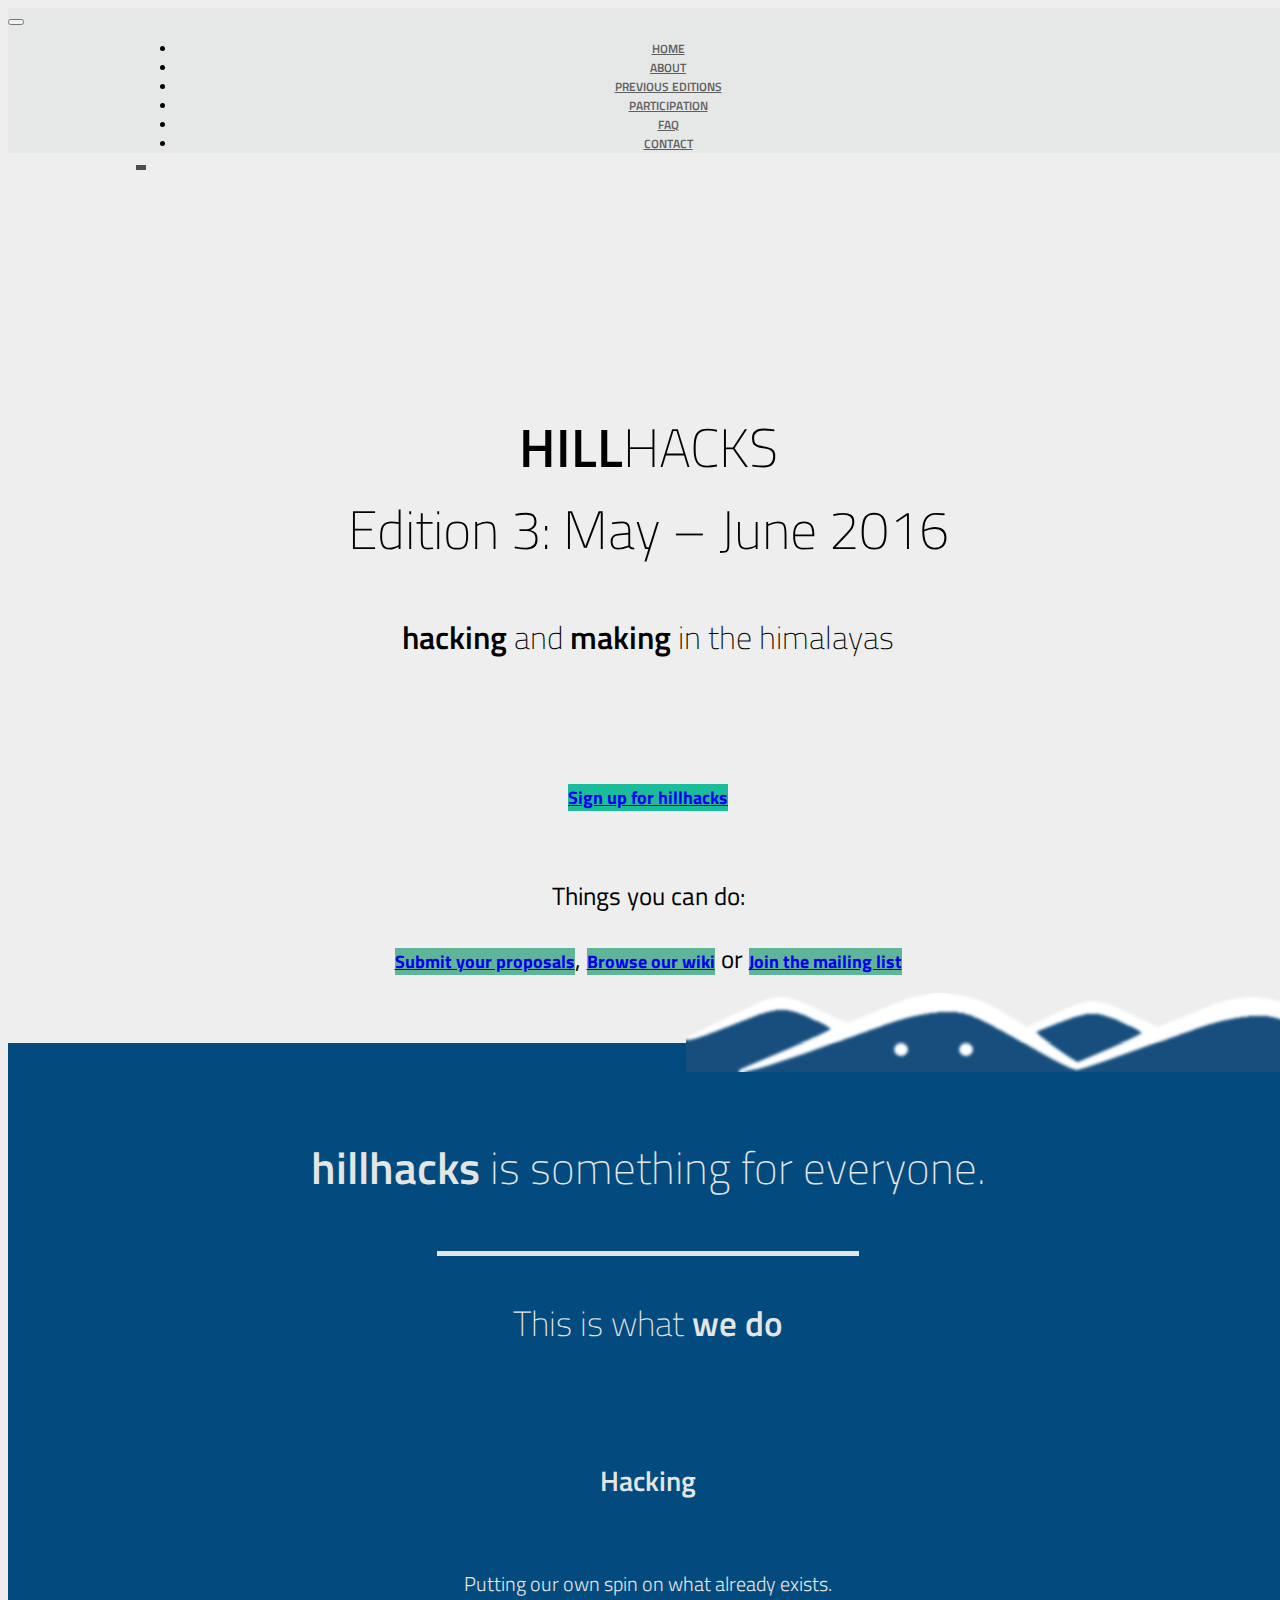
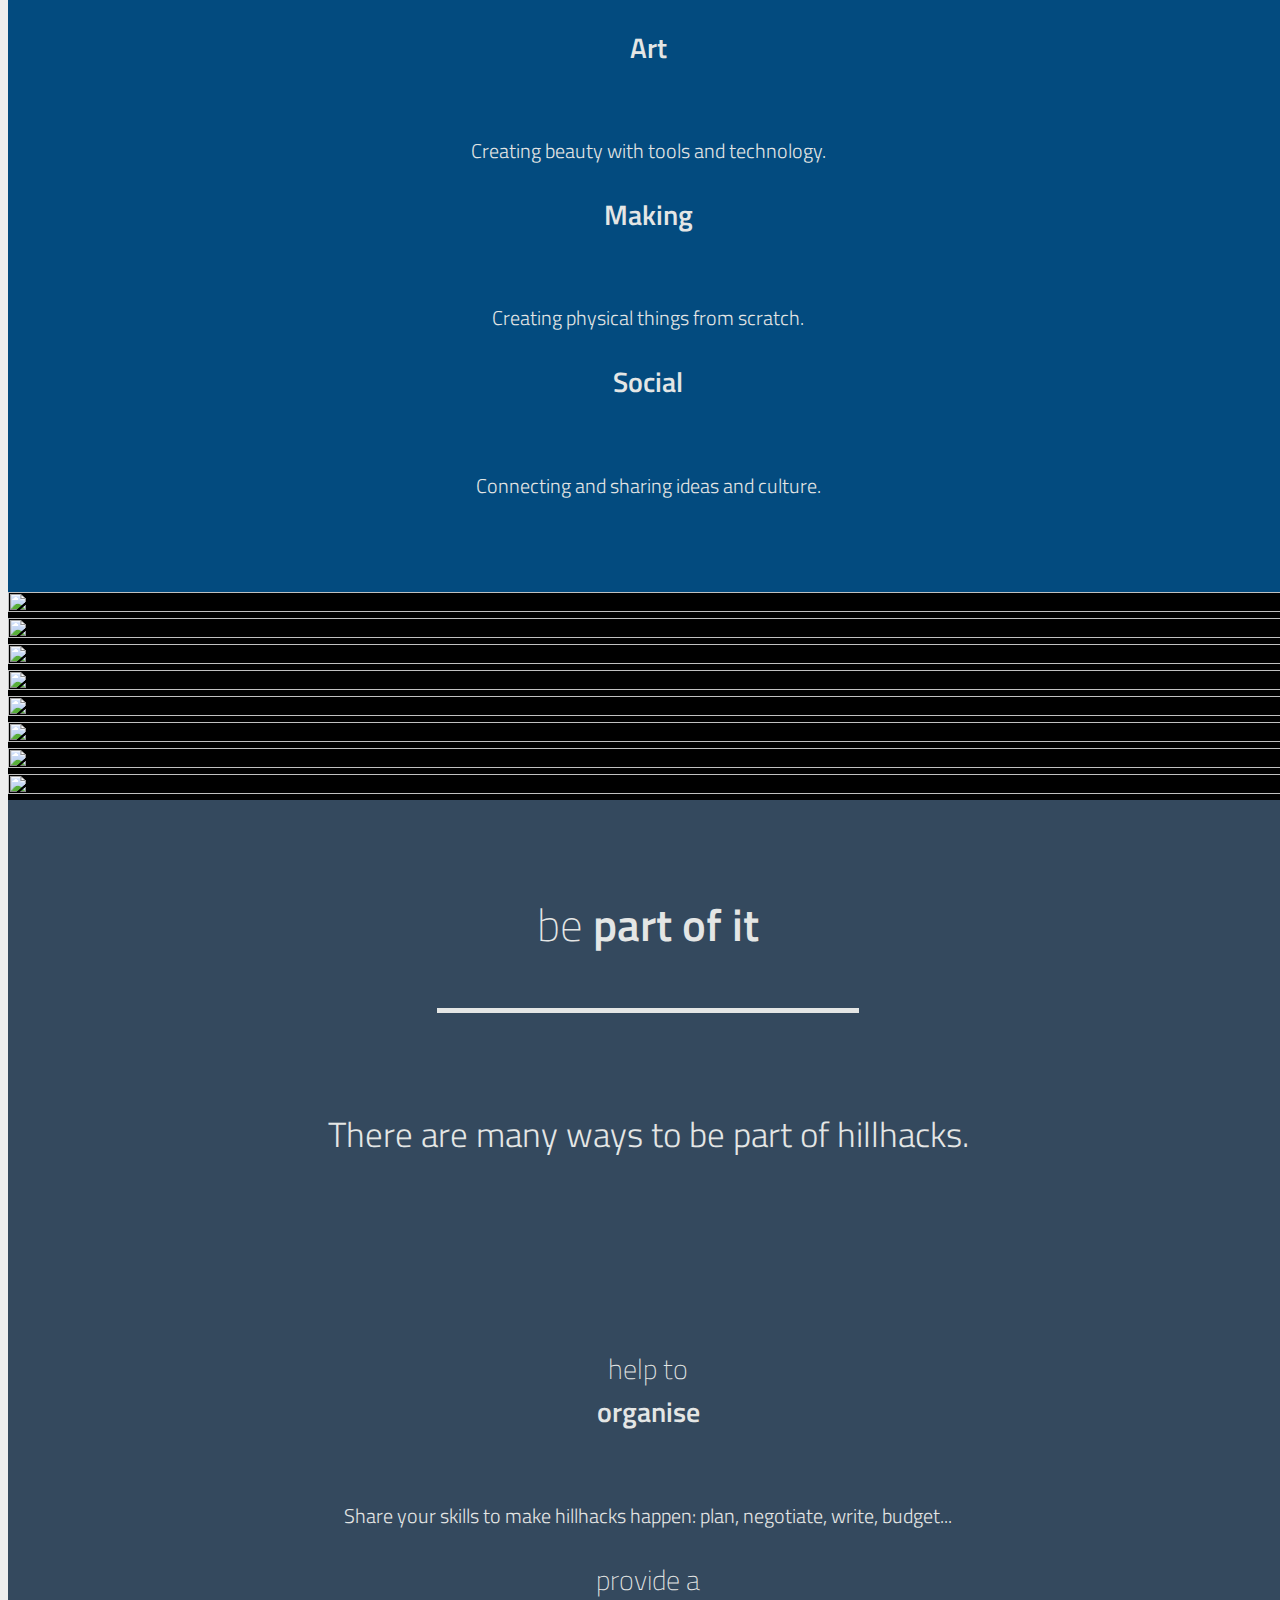
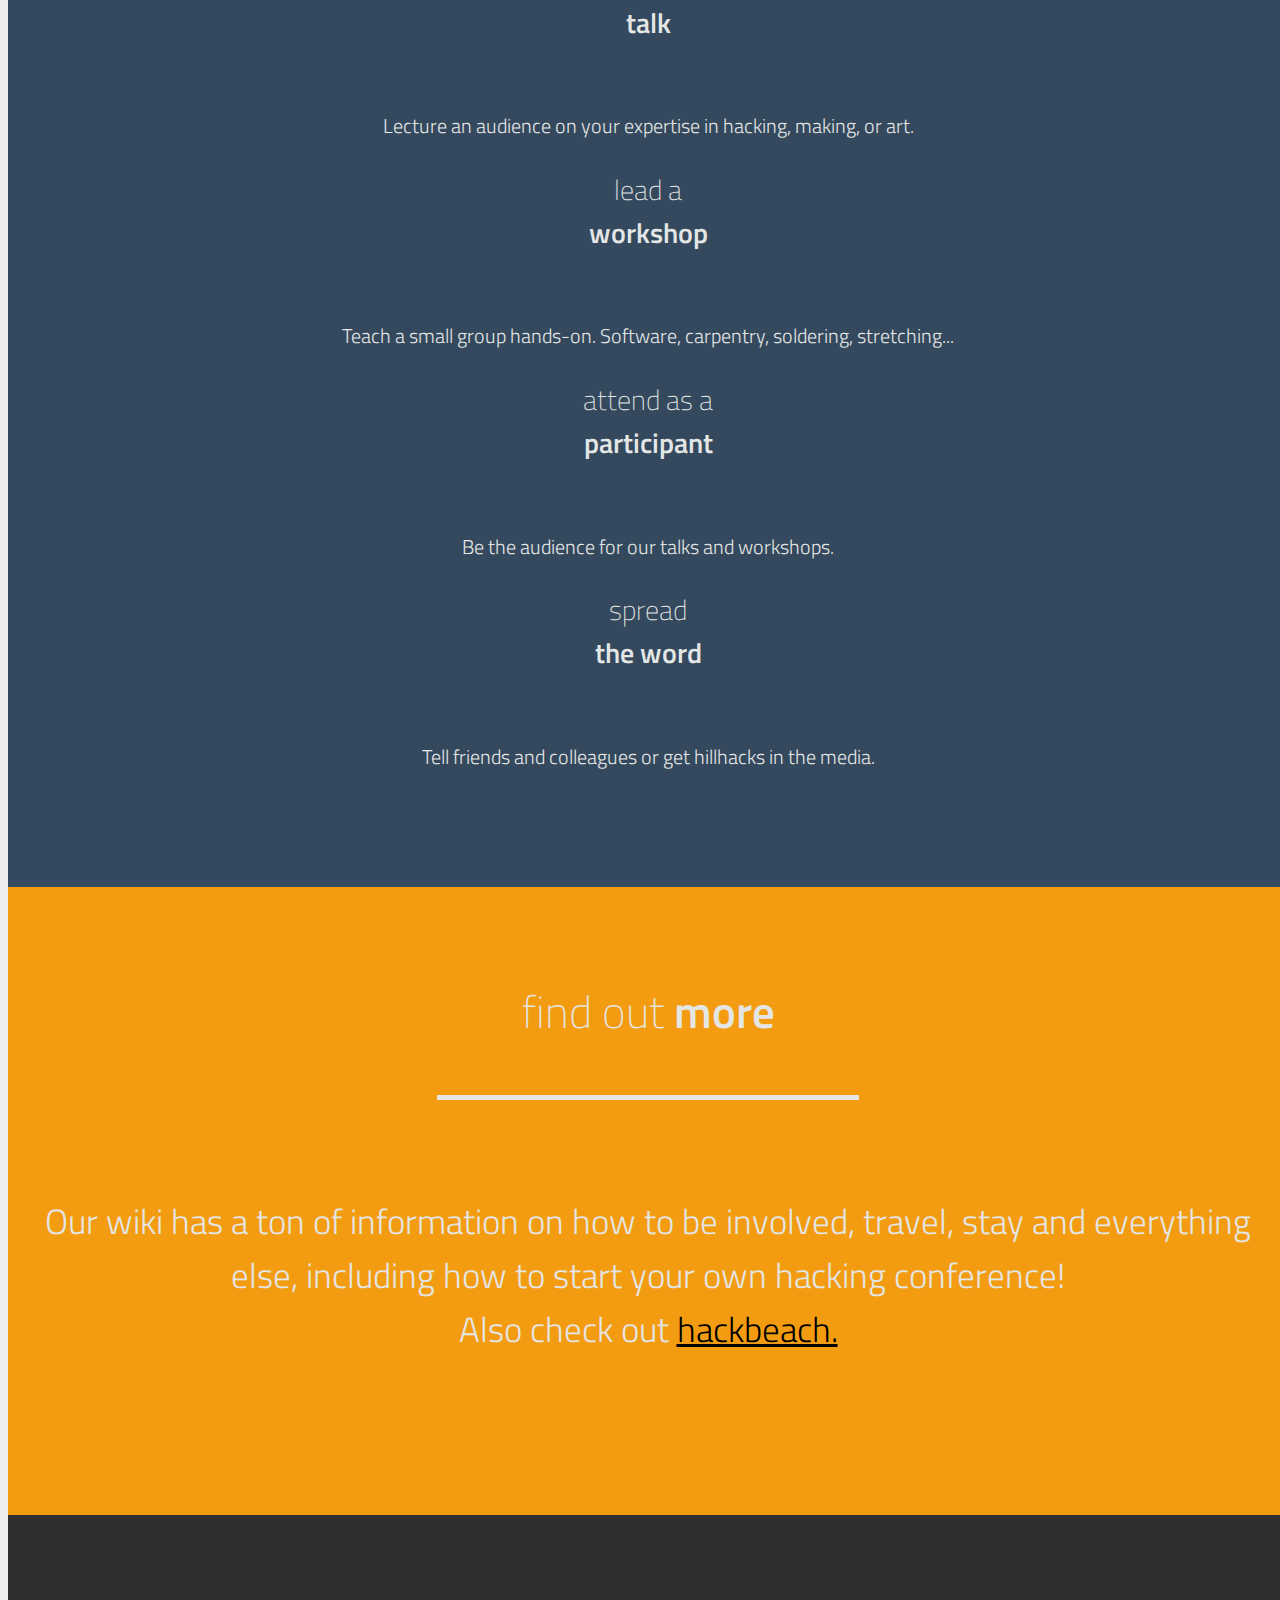
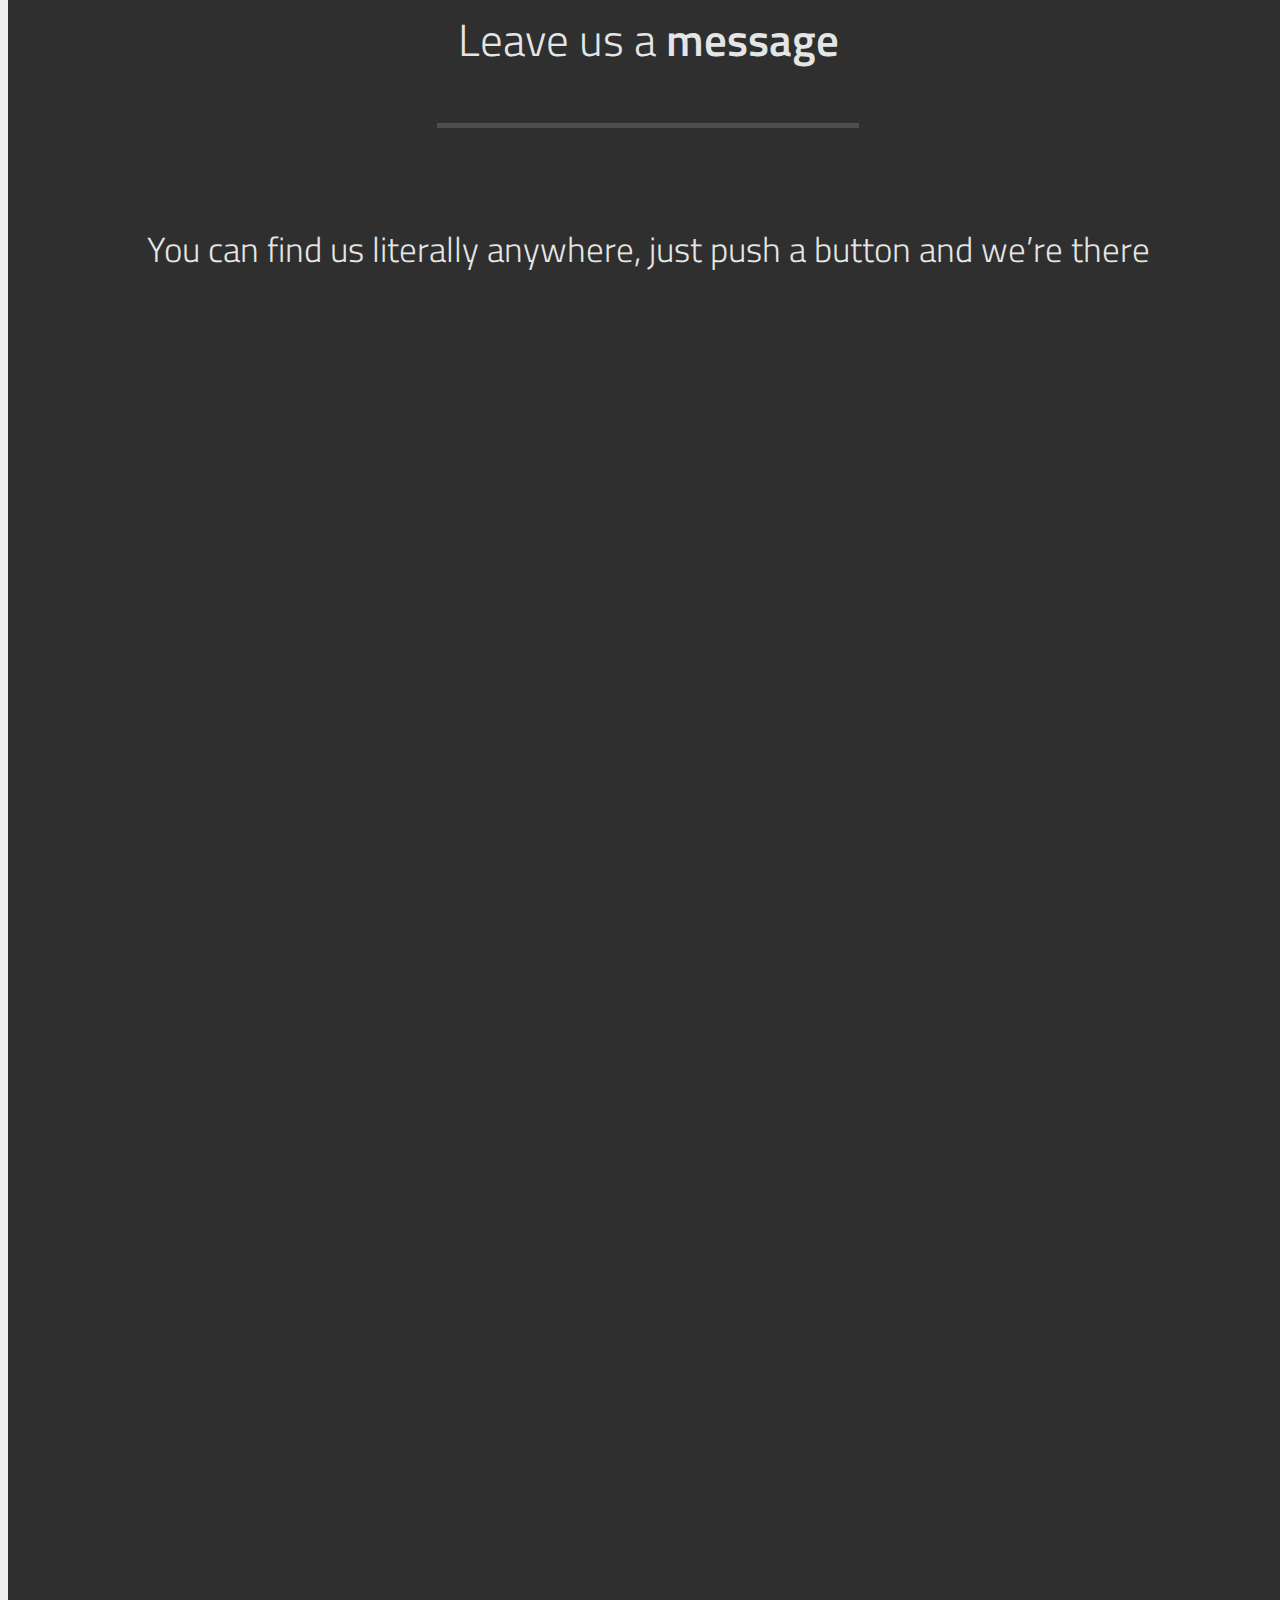
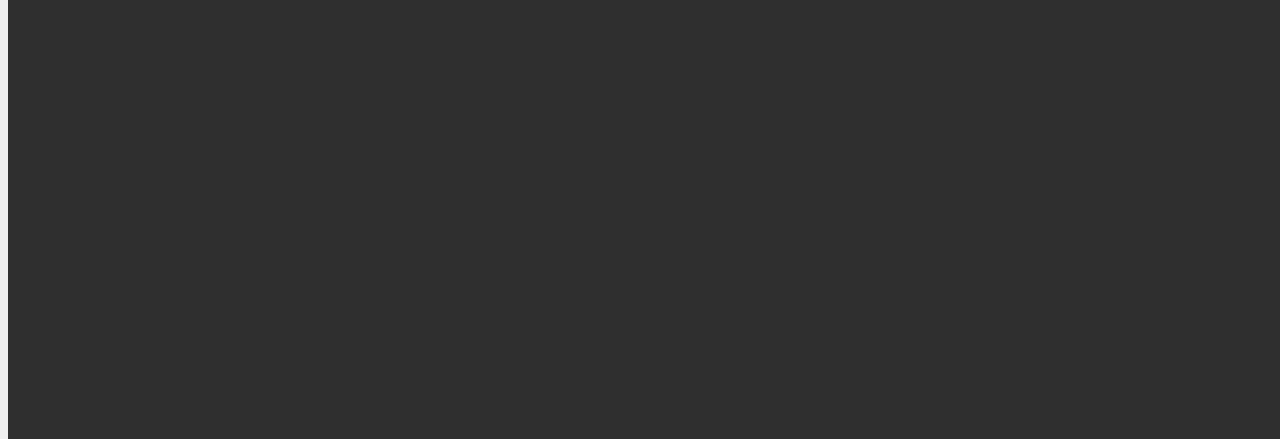
==== index.html @ 16c6d2b1 "nitpick: fix minor spelling and punctuation bugs" ====
<!doctype html>
<html>
<head lang="en">
	<meta charset="utf-8">
	<meta name="viewport" content="width=device-width, initial-scale=1, maximum-scale=1, user-scalable=no">
	
	<title>hillhacks: Hacking and Making in the Himalayas</title>
	<meta name="description" content="BlackTie.co - Free Handsome Bootstrap Themes" />	    
	<meta name="keywords" content="themes, bootstrap, free, templates, bootstrap 3, freebie,">
	<meta property="og:title" content="">

	<link rel="stylesheet" type="text/css" href="css/bootstrap.min.css">
	<link rel="stylesheet" href="fancybox/jquery.fancybox-v=2.1.5.css" type="text/css" media="screen">
    <link rel="stylesheet" href="css/font-awesome.min.css" rel="stylesheet">
	
	<link rel="stylesheet" type="text/css" href="css/style.css">	
	
	<link href='http://fonts.googleapis.com/css?family=Titillium+Web:400,600,300,200&subset=latin,latin-ext' rel='stylesheet' type='text/css'>
	
	
	<link rel="prefetch" href="images/zoom.png">
		
</head>

<body>
	<div class="navbar navbar-fixed-top" data-activeslide="1">
		<div class="container">
		
			<!-- .navbar-toggle is used as the toggle for collapsed navbar content -->
			<button type="button" class="navbar-toggle" data-toggle="collapse" data-target=".navbar-responsive-collapse">
				<span class="icon-bar"></span>
				<span class="icon-bar"></span>
				<span class="icon-bar"></span>
			</button>
			
			
			<div class="nav-collapse collapse navbar-responsive-collapse">
				<ul class="nav row">
					<li data-slide="1" class="col-12 col-sm-2"><a id="menu-link-1" href="#slide-1" title="Next Section"><span class="icon icon-home"></span> <span class="text">HOME</span></a></li>
					<li data-slide="2" class="col-12 col-sm-2"><a id="menu-link-2" href="#slide-2" title="Next Section"><span class="icon icon-user"></span> <span class="text">ABOUT</span></a></li>
					<li data-slide="3" class="col-12 col-sm-2"><a id="menu-link-3" href="#slide-3" title="Next Section"><span class="icon icon-picture"></span> <span class="text">PREVIOUS EDITIONS</span></a></li>
					<li data-slide="4" class="col-12 col-sm-2"><a id="menu-link-4" href="#slide-4" title="Next Section"><span class="icon icon-group"></span> <span class="text">PARTICIPATION</span></a></li>
					<li data-slide="5" class="col-12 col-sm-2"><a id="menu-link-5" href="#slide-5" title="Next Section"><span class="icon icon-info"></span> <span class="text">FAQ</span></a></li>
					<li data-slide="6" class="col-12 col-sm-2"><a id="menu-link-6" href="#slide-6" title="Next Section"><span class="icon icon-envelope"></span> <span class="text">CONTACT</span></a></li>
                    </ul>
				<div class="row">
					<div class="col-sm-2 active-menu"></div>
				</div>
			</div><!-- /.nav-collapse -->
		</div><!-- /.container -->
	</div><!-- /.navbar -->
	
	
	<!-- === Arrows === -->
	<div id="arrows">
		<div id="arrow-up" class="disabled"></div>
		<div id="arrow-down"></div>
		<div id="arrow-left" class="disabled visible-lg"></div>
		<div id="arrow-right" class="disabled visible-lg"></div>
	</div><!-- /.arrows -->
	
	
	<!-- === MAIN Background === -->
	<div class="slide story" id="slide-1" data-slide="1">
		<div class="container">
			<div id="home-row-1" class="row clearfix">
				<div class="col-12" style="color:black">
					<h1 class="font-semibold">HILL<span
							class="font-thin">HACKS<br>Edition 3: May &ndash; June 2016</span></h1>
					<h4 class="font-thin"><span class="font-semibold">hacking</span> and <span class="font-semibold">making</span> in the himalayas</h4>
					<br>
					<br>
				</div><!-- /col-12 -->
			</div><!-- /row -->
			<div id="home-row-2" class="row clearfix"><form role="form">
  <div class="form-group" style="color:black">
				<a href="/signup" class="btn btn-info btn-lg" style="font-weight:bold;font-size:large;background-color: #1abc9c;border-color: #5FB59A;" onClick="window.location.href='/signup'">Sign up for hillhacks</a>
                <br>
                <br>
                <p>Things you can do:</p>
                <a href="/cfp" class="btn btn-info" style="font-weight:bold;font-size:large;background-color: #5FB59A;border-color: #5FB59A;" onClick="window.location.href='/cfp'">Submit your proposals</a>, <a href="/index/" class="btn btn-info" style="font-weight:bold;font-size:large;background-color: #5FB59A;border-color: #5FB59A;" onClick="window.location.href='/index'">Browse our wiki</a> or <a onclick="window.open('https://mail.packetjunkie.net/mailman/listinfo/hillhackers')" href="https://mail.packetjunkie.net/mailman/listinfo/hillhackers" class="btn btn-info" style="font-weight:bold;font-size:large;background-color: #5FB59A;border-color: #5FB59A;">Join the mailing list </a></div></form>
				</div><!-- /row -->
		</div><!-- /container -->
	</div><!-- /slide1 -->
	
	<!-- === Slide 2 === -->
	<div class="slide story" id="slide-2" data-slide="2">
		<img src="images/mounten.png" style="position: absolute;
top: -50px;
right: 0px">
		<div class="container">
			<div class="row title-row">
				<div class="col-12 font-thin"><span class="font-semibold">hillhacks</span> is something for everyone.</div>
			</div><!-- /row -->
			<div class="row line-row">
				<div class="hr">&nbsp;</div>
			</div><!-- /row -->
			<div class="row subtitle-row">
				<div class="col-12 font-thin">This is what <span class="font-semibold">we do</span></div>
			</div><!-- /row -->
			<div class="row content-row">
				<div class="col-12 col-lg-3 col-sm-6">
					<p><i class="icon icon-laptop"></i></p>
					<h2 class="font-thin"><span class="font-semibold">Hacking</span></h2>
					<h4 class="font-thin">Putting our own spin on what already exists.</h4>
				</div><!-- /col12 -->
				<div class="col-12 col-lg-3 col-sm-6">
					<p><i class="icon icon-pencil"></i></p>
					<h2 class="font-thin"><span class="font-semibold">Art</span></h2>
					<h4 class="font-thin">Creating beauty with tools and technology.</h4>
				</div><!-- /col12 -->
				<div class="col-12 col-lg-3 col-sm-6">
					<p><i class="icon icon-gears"></i></p>
					<h2 class="font-thin"><span class="font-semibold">Making</span></h2>
					<h4 class="font-thin">Creating physical things from scratch.</h4>
				</div><!-- /col12 -->
				<div class="col-12 col-lg-3 col-sm-6">
					<p><i class="icon icon-heart"></i></p>
					<h2 class="font-semibold">Social</h2>
					<h4 class="font-thin">Connecting and sharing ideas and culture.</h4>
				</div><!-- /col12 -->
			</div><!-- /row -->
		</div><!-- /container -->
	</div><!-- /slide2 -->
	
	<!-- === Slide 3 - Portfolio -->
	<div class="slide story" id="slide-3" data-slide="3">
		<div class="row no-gutter">
			<div class="col-xs-12 col-sm-6 col-lg-3"><a data-fancybox-group="portfolio" class="fancybox" href="images/portfolio/small/p01.jpg"><img class="thumb" src="images/portfolio/small/p01.jpg" alt=""></a></div>
			<div class="col-xs-12 col-sm-6 col-lg-3"><a data-fancybox-group="portfolio" class="fancybox" href="images/portfolio/small/p02.jpg"><img class="thumb" src="images/portfolio/small/p02.jpg" alt=""></a></div>
		
			<div class="col-xs-12 col-sm-6 col-lg-3"><a data-fancybox-group="portfolio" class="fancybox" href="images/portfolio/small/p05.jpg"><img class="thumb" src="images/portfolio/small/p05.jpg" alt=""></a></div>
			<div class="col-xs-12 col-sm-6 col-lg-3"><a data-fancybox-group="portfolio" class="fancybox" href="images/portfolio/small/p06.jpg"><img class="thumb" src="images/portfolio/small/p06.jpg" alt=""></a></div>
			<div class="col-xs-12 col-sm-6 col-lg-3"><a data-fancybox-group="portfolio" class="fancybox" href="images/portfolio/small/p07.jpg"><img class="thumb" src="images/portfolio/small/p07.jpg" alt=""></a></div>
			<div class="col-xs-12 col-sm-6 col-lg-3"><a data-fancybox-group="portfolio" class="fancybox" href="images/portfolio/small/p08.jpg"><img class="thumb" src="images/portfolio/small/p08.jpg" alt=""></a></div>
			<div class="col-xs-12 col-sm-6 col-lg-3"><a data-fancybox-group="portfolio" class="fancybox" href="images/portfolio/small/p03.jpg"><img class="thumb" src="images/portfolio/small/p03.jpg" alt=""></a></div>
			<div class="col-xs-12 col-sm-6 col-lg-3"><a data-fancybox-group="portfolio" class="fancybox" href="images/portfolio/small/p04.jpg"><img class="thumb" src="images/portfolio/small/p04.jpg" alt=""></a></div>

			</div><!-- /row -->
		</div><!-- /slide3 -->
	
	<!-- === Slide 4 - Process === -->
	<div class="slide story" id="slide-4" data-slide="4">
		<div class="container">
			<div class="row title-row">
				<div class="col-12 font-thin">be <span class="font-semibold">part of it</span></div>
			</div><!-- /row -->
			<div class="row line-row">
				<div class="hr">&nbsp;</div>
			</div><!-- /row -->
			<div class="row subtitle-row">
				<div class="col-sm-1 hidden-sm">&nbsp;</div>
				<div class="col-12 col-sm-10 font-light">There are many ways to be part of hillhacks.</div>
				<div class="col-sm-1 hidden-sm">&nbsp;</div>
			</div><!-- /row -->
			<div class="row content-row">
				<div class="col-sm-1 hidden-sm">&nbsp;</div>
				<div class="col-12 col-sm-2">
					<p><i class="icon icon-group"></i></p>
					<h2 class="font-thin">help to <br><span class="font-semibold" >organise</span></h2>
					<h4 class="font-thin">Share your skills to make hillhacks happen: plan, negotiate, write, budget...</h4>
				</div><!-- /col12 -->
				<div class="col-12 col-sm-2">
					<p><i class="icon icon-comment"></i></p>
					<h2 class="font-thin">provide a <br><span class="font-semibold">talk</span></h2>
					<h4 class="font-thin">Lecture an audience on your expertise in hacking, making, or art.</h4>
				</div><!-- /col12 -->
				<div class="col-12 col-sm-2">
					<p><i class="icon icon-cloud"></i></p>
					<h2 class="font-thin">lead a<br><span class="font-semibold">workshop</span></h2>
					<h4 class="font-thin">Teach a small group hands-on. Software, carpentry, soldering, stretching...</h4>
				</div><!-- /col12 -->
				<div class="col-12 col-sm-2">
					<p><i class="icon icon-map-marker"></i></p>
					<h2 class="font-thin">attend as a<br><span class="font-semibold">participant</span></h2>
					<h4 class="font-thin">Be the audience for our talks and workshops.</h4>
				</div><!-- /col12 -->
				<div class="col-12 col-sm-2">
					<p><i class="icon icon-comments"></i></p>
					<h2 class="font-thin">spread <br><span class="font-semibold"> the word</span></h2>
					<h4 class="font-thin">Tell friends and colleagues or get hillhacks in the media.</h4>
				</div><!-- /col12 -->
				<div class="col-sm-1 hidden-sm">&nbsp;</div>
			</div><!-- /row -->
		</div><!-- /container -->
	</div><!-- /slide4 -->
	
	<!-- === Slide 5 === -->
	<div class="slide story" id="slide-5" data-slide="5">
		<div class="container">
			<div class="row title-row">
				<div class="col-12 font-thin">find out <span class="font-semibold">more</span></div>
			</div><!-- /row -->
			<div class="row line-row">
				<div class="hr">&nbsp;</div>
			</div><!-- /row -->
			<div class="row subtitle-row">
				<div class="col-sm-1 hidden-sm">&nbsp;</div>
				<div class="col-12 col-sm-10 font-light">Our wiki has a ton of information on how to be involved, travel, stay and everything else, including how to start your own hacking conference!<br>Also check out <a href="http://hillhacks.in/hackbeach" style="color:black !important;">hackbeach.</a></div>
				<div class="col-sm-1 hidden-sm">&nbsp;</div>
			</div><!-- /row -->
			
		</div><!-- /container -->
	</div><!-- /slide5 -->
	
	<!-- === Slide 6 / Contact === -->
	<div class="slide story" id="slide-6" data-slide="6">
		<div class="container">
			<div class="row title-row">
				<div class="col-12 font-light">Leave us a <span class="font-semibold">message</span></div>
			</div><!-- /row -->
			<div class="row line-row">
				<div class="hr">&nbsp;</div>
			</div><!-- /row -->
			<div class="row subtitle-row">
				<div class="col-sm-1 hidden-sm">&nbsp;</div>
				<div class="col-12 col-sm-10 font-light">You can find us literally anywhere, just push a button and we’re there</div>
				<div class="col-sm-1 hidden-sm">&nbsp;</div>
			</div><!-- /row -->
			<div id="contact-row-4" class="row">
				
				<div class="col-12 col-sm-2 with-hover-text">
					<p><a target="_blank" href="http://hillhacks.in/index.php"><i class="icon icon-archive"></i></a></p>
					<span class="hover-text font-light ">wiki</span></a>
				</div><!-- /col12 -->
				<div class="col-12 col-sm-2 with-hover-text">
					<p><a  href="mailto:mail@hillhacks.in"><i class="icon icon-envelope"></i></a></p>
					<span class="hover-text font-light ">mail@hillhacks.in</span></a>
				</div><!-- /col12 -->
				<div class="col-12 col-sm-2 with-hover-text">
					<p><a target="_blank" href="http://hillhacks.in/tools#irc"><i class="icon icon-comments"></i></a></p>
					<span class="hover-text font-light ">IRC</span></a>
				</div><!-- /col12 --> 
				<div class="col-12 col-sm-2 with-hover-text">
					<p><a target="_blank" href="http://twitter.com/hillhacks"><i class="icon icon-twitter"></i></a></p>
					<span class="hover-text font-light ">@hillhacks</span></a>
				</div><!-- /col12 -->
				<div class="col-12 col-sm-2 with-hover-text">
					<p><a target="_blank" href="https://mail.packetjunkie.net/mailman/listinfo/hillhackers"><i class="icon-exchange"></i></a></p>
					<span class="hover-text font-light ">mailing list</span></a>
				</div><!-- /col12 -->
				<div class="col-12 col-sm-2 with-hover-text">
					<p><a target="_blank" href="https://facebook.com/hillhacks"><i class="icon-facebook"></i></a></p>
					<span class="hover-text font-light ">facebook</span></a>
				</div><!-- /col12 -->
				<div class="col-sm-1 hidden-sm">&nbsp;</div>
			</div><!-- /row -->
		</div><!-- /container -->
	</div><!-- /Slide 6 -->
	
</body>

	<!-- SCRIPTS -->
	<script src="js/html5shiv.js"></script>
	<script src="js/jquery-1.10.2.min.js"></script>
	<script src="js/jquery-migrate-1.2.1.min.js"></script>
	<script src="js/bootstrap.min.js"></script>
	<script src="js/jquery.easing.1.3.js"></script>
	<script type="text/javascript" src="fancybox/jquery.fancybox.pack-v=2.1.5.js"></script>
	<script src="js/script.js"></script>
	
	<!-- fancybox init -->
	<script>
	$(document).ready(function(e) {
		var lis = $('.nav > li');
		menu_focus( lis[0], 1 );
		
		$(".fancybox").fancybox({
			padding: 10,
			helpers: {
				overlay: {
					locked: false
				}
			}
		});
	
	});
	</script>

</html>
---- css/style.css ----
/*
 * Author: Carlos Alvarez
 * URL: http://alvarez.is
 *
 * Project Name: Munter - Free Bootstrap 3 Theme
 * Version: 1.0
 * URL: http://blacktie.co
 */
 
.font-thin {
	font-family: "Titillium Web", sans-serif;
	font-weight: 200;
}

.font-semibold {
	font-family: "Titillium Web", sans-serif;
	font-weight: 600;
}

.font-light {
	font-family: "Titillium Web", sans-serif;
	font-weight: 300;
}

* {
	position: relative;
}

.breaker {
	clear: both;
	font-size: 1px;
	line-height: 1px;
	height: 1px;
}

html, body {
	height: 100%;
	width: 100%;
}

body {
	background-color: #EEE;
	font-family: "Titillium Web", sans-serif;
	font-weight: normal;
	overflow-x: hidden;
	-webkit-font-smoothing: antialiased !important;
}

.justify-text {
	text-align: justify;
}

.navbar {
	background-color: #e4e6e5;
	background-color: rgba( 228, 230, 229, .85 );
	border-bottom: 0 none;
	font-size: 12px;
	transition: .25s all linear;
}

.navbar.inv {
	background-color: rgba( 0, 0, 0, .5 );
	border-bottom: 1px solid #bfbfbf;
}

.navbar .nav a {
	color: #5f5f5f;
	font-family: "Titillium Web", sans-serif;
	font-weight: 600;
	transition: all .5 linear;
}

.navbar.inv a {
	color: #e4e6e5;
}


.navbar-responsive-collapse {
	margin: 0 auto;
	width: 80%;
}

.nav li {
	text-align: center;
	white-space: nowrap;
}

.nav > li > a:hover,
.nav > li > a:focus {
	background-color: inherit;
	outline: none;
}

.navbar-brand {
	padding: 8px;
}

.active-menu {
	background-color: #4e4e4e;
	content: '.';
	display: block;
	height: 5px;
	left: 0;
	position: absolute;
	top: 0;
	transition: all .5 linear;
	width: 1%;
	z-index: 9;
}

.inv .active-menu {
	background-color: #e4e6e5;
}

.special-active-menu {
	z-index: 10;
}

#special-active-menu-1,
#special-active-menu-6 {
	background-color: #4e4e4e !important;
}

#special-active-menu-2 {
	background-color: #1abc9c !important;
}

#special-active-menu-3 {
	background-color: #e74c3c !important;
}

#special-active-menu-4 {
	background-color: #34495e !important;
}

#special-active-menu-5 {
	background-color: #e67e22 !important;
}

@media (min-width: 768px) and (max-width: 991px) {
	#slide-4 .content-row h2 {
		min-height: 6em;
	}
}

@media (max-width: 767px) {
	
	.nav li {
		text-align: left;
		white-space: nowrap;
	}
	
	.navbar-responsive-collapse  {
		width: 100%;
	}
	
	.active-menu {
		display: none !important;
	}
	
	.navbar-toggle {
		margin-right: 10px;
	}
	
	.navbar {
		background-color: #e4e6e5 !important;
		padding: 0;
	}
	
	.navbar .nav a {
		color: #e4e6e5;
		font-size: 16px;
		padding-left: 0;
	}
	
	.icon {
		margin-right: 12px;
	}
			
	.nav li[data-slide="1"],
	.nav li[data-slide="6"] {
		background-color: #2f2f2f;
	}
	
	.nav li[data-slide="2"] {
		background-color: #1abc9c;
	}
	
	.nav li[data-slide="3"] {
		background-color: #e74c3c;
	}
	
	.nav li[data-slide="4"] {
		background-color: #34495e;
	}
	
	.nav li[data-slide="5"] {
		background-color: #e67e22;
	}
	
	.navbar-brand {
		margin: 0;
		text-align: left;
	}
}

:focus {outline:none;}
::-moz-focus-inner {border:0;}

.slide {
	background-position: center center;
	background-repeat: no-repeat;
	padding-bottom: 65px;
	padding-top: 50px;
	text-align: center;
}

#slide-1 {
	background-image: url('../images/bg1.jpg');
	color: #ffffff;
    -webkit-background-size: 100%;
    -moz-background-size: 100%;
    -o-background-size: 100%;
    background-size: 100%;

    -webkit-background-size: cover;
    -moz-background-size: cover;
    -o-background-size: cover;
    background-size: cover;
    width: 100%;
	background-attachment: relative;
	background-position: center center;
}

#slide-1 h1 {
	padding-top: 130px;
}

@media (max-width: 991px) {
	#slide-1 {
		background-position: -70% 0, 170% 0;
	}
}

@media (max-width: 767px) {
	#slide-1 {
		background-image: none;
	}
}

	#home-row-1,
	#home-row-2 {
		padding-top: 25px;
	}
	
	#home-row-1 h1 {
		font-size: 54px;
	}
	
	#home-row-1 h4 {
		font-size: 32px;
	}
	
	#home-row-2 {
		font-size: 25px;
	}
	
	#home-row-2 .col-12 {
		height: 232px;
		padding-top: 30px;
	}
	
	#home-row-2 .col-12 .home-hover {
		height: 166px;
		overflow: hidden;
		padding-top: 26px;
		transition: all ease-in .5s;
	}
	
	#home-row-2 .col-12 .home-hover:hover {
		height: 166px;
		padding-top: 0;
	}

@media (max-width: 767px) {
	#home-row-1,
	#home-row-2 {
		padding-top: 16px;
	}
	
	#home-row-1 h1 {
		font-size: 35px;
	}
	
	#home-row-1 h4 {
		font-size: 21px;
	}
	
	#home-row-2 {
		font-size: 16px;
	}
}

#slide-2 {
	background-color: #034b7f;
	color: #e4e6e5;
	padding-top: 90px;
}

	.title-row {
		font-size: 45px;
		padding-bottom: 50px;
	}
	
	.line-row .hr {
		background-color: #e4e6e5;
		height: 5px;
		margin: 0 auto;
		width: 33%;
	}
	
	.subtitle-row {
		font-size: 35px;
		padding-bottom: 40px;
		padding-top: 40px;
	}
	
	.content-row {
		padding-top: 45px;
	}
	
	.content-row i,
	#about-row-5 i {
		display: block;
		margin: 0 auto;
		max-height: 100%;
		max-width: 100%;
	}
	
	.content-row h2 {
		font-size: 28px;
		padding-bottom: 40px;
	}
	
	.content-row h4 {
		font-family: "Titillium Web", "Lucida Sans Unicode", "Lucida Grande", sans-serif;
		font-size: 20px;
		font-weight: 300;
	}
	
	i {
		font-size: 80px;
		color: white;
	}
	

@media (max-width: 767px) {
	.title-row {
		font-size: 34px;
		padding-bottom: 33px;
	}
	
	.subtitle-row {
		font-size: 26px;
		padding-bottom: 26px;
		padding-top: 26px;
	}
	
	.content-row {
		padding-top: 29px;
	}
	
	.content-row h2 {
		font-size: 24px;
		padding-bottom: 26px;
	}
	
	.content-row h4 {
		font-size: 20px;
	}
}

#slide-3 {
	background-color: #000;
	margin: 0 auto;
	overflow: hidden;
	padding: 0;
	text-align: left;
	width: 100%;
}
	
	#slide-3 .col-12 {
		display: inline-block;
		height: 451px;
		margin: 0;
		padding: 0;
		width: 452px;
	}

	#slide-3 a,
	#slide-3 img {
		display: inline-block;
		height: 100%;
		margin: 0 auto;
		width: 100%;
	}
	
@media (max-width: 991px) {
	#slide-3 {
		text-align: center;
		width: 100%;
	}
	
	#slide-3 .row {
		left: 0 !important;
		margin: 0;
		width: 100% !important;
	}
	
	#slide-3 .col-12 {
		height: auto;
		width: 50%
	}

	#slide-3 a,
	#slide-3 img {
		height: auto;
		max-height: 100%;
		max-width: 100%;
		width: auto;
	}
}
	
@media (max-width: 767px) {
	#slide-3 .col-12 {
		width: 100%;
	}
}

#slide-4 {
	background-color: #34495e;
	color: #e4e6e5;
	padding-top: 90px;
}

#slide-4 i {
		font-size: 80px;
		color: white;
	}


#slide-5 {
	background-color: #f39c12;
	color: #e4e6e5;
	padding-top: 90px;
}

#slide-6 {
	background-color: #2f2f2f;
	color: #e4e6e5;
	padding-bottom: 350px;
	padding-top: 90px;
}

@media (max-width: 767px) {
	#slide-6 {
		background-image: none;
	}
}
	
	#slide-6 .line-row .hr {
		background-color: #4e4e4e;
		color: #4e4e4e;
	}

	#slide-6 a {
		color: inherit;
		outline: none;
		text-decoration: none;
	}

@media (max-width: 767px) {
	.with-hover-text{
		margin-bottom: 2em;
		margin-top: 1em;
	}
}
	
	#contact-row-4 {
		padding-top: 125px;
	}
	
	#contact-row-4 .col-12 {
		height: 175px;
		overflow: hidden;
		padding-top: 20px;
		transition: all ease-in .5s;
	}
	
	#contact-row-4 img {
		display: block;
		margin: 0 auto;
		max-height: 100%;
		max-width: 100%;
	}
	
	#contact-row-4 .col-12:hover {
		height: 175px;
		padding-top: 0;
	}
	
	#contact-row-4 .col-12 .hover-text {
		display: none;
		font-size: 20px;
	}

#slide-7 {
	background-color: #e4e6e5;
	color: #4e4e4e;
	font-size: 35px;
	line-height: 50px;
	text-align: center;
}

#lightbox-out {
	background-color: rgba( 0, 0, 0, 0.7 );
	height: 100%;
	position: fixed;
	width: 100%;
	z-index: 99999;
}

.with-hover-text span {
	display: none;
}

.zoom {
	background-image: url('../images/zoom.png');
	background-position: center center;
	background-repeat: no-repeat;
	height: 100%;
	left: 0;
	position: absolute;
	top: 0;
	width: 100%;
	z-index: 999;
}

#arrows {
	bottom: 10%;
	height: 80px;
	position: fixed;
	right: 10%;
	width: 80px;
	z-index: 1000;
}

#arrows div {
	background-image: url('../images/website-arrows.png');
	cursor: pointer;
	height: 30px;
	position: absolute;
	width: 30px;
}

#arrows div.disabled {
	cursor: default;
}

#arrow-up {
	background-position: 30px 0;
	left: 25px;
	top: 0;
}

#arrow-up.disabled {
	background-position: 0 0;
}

#arrow-down {
	background-position: 30px -30px;
	left: 25px;
	bottom: 0;
}

#arrow-down.disabled {
	background-position: 0 -30px;
}

#arrow-left {
	background-position: 30px -60px;
	left: 0;
	top: 25px;
}

#arrow-left.disabled {
	background-position: 0 -60px;
}

#arrow-right {
	background-position: 30px -90px;
	right: 0;
	top: 25px;
}

#arrow-right.disabled {
	background-position: 0 -90px;
}

.navigation-slide {
	cursor: pointer;
}
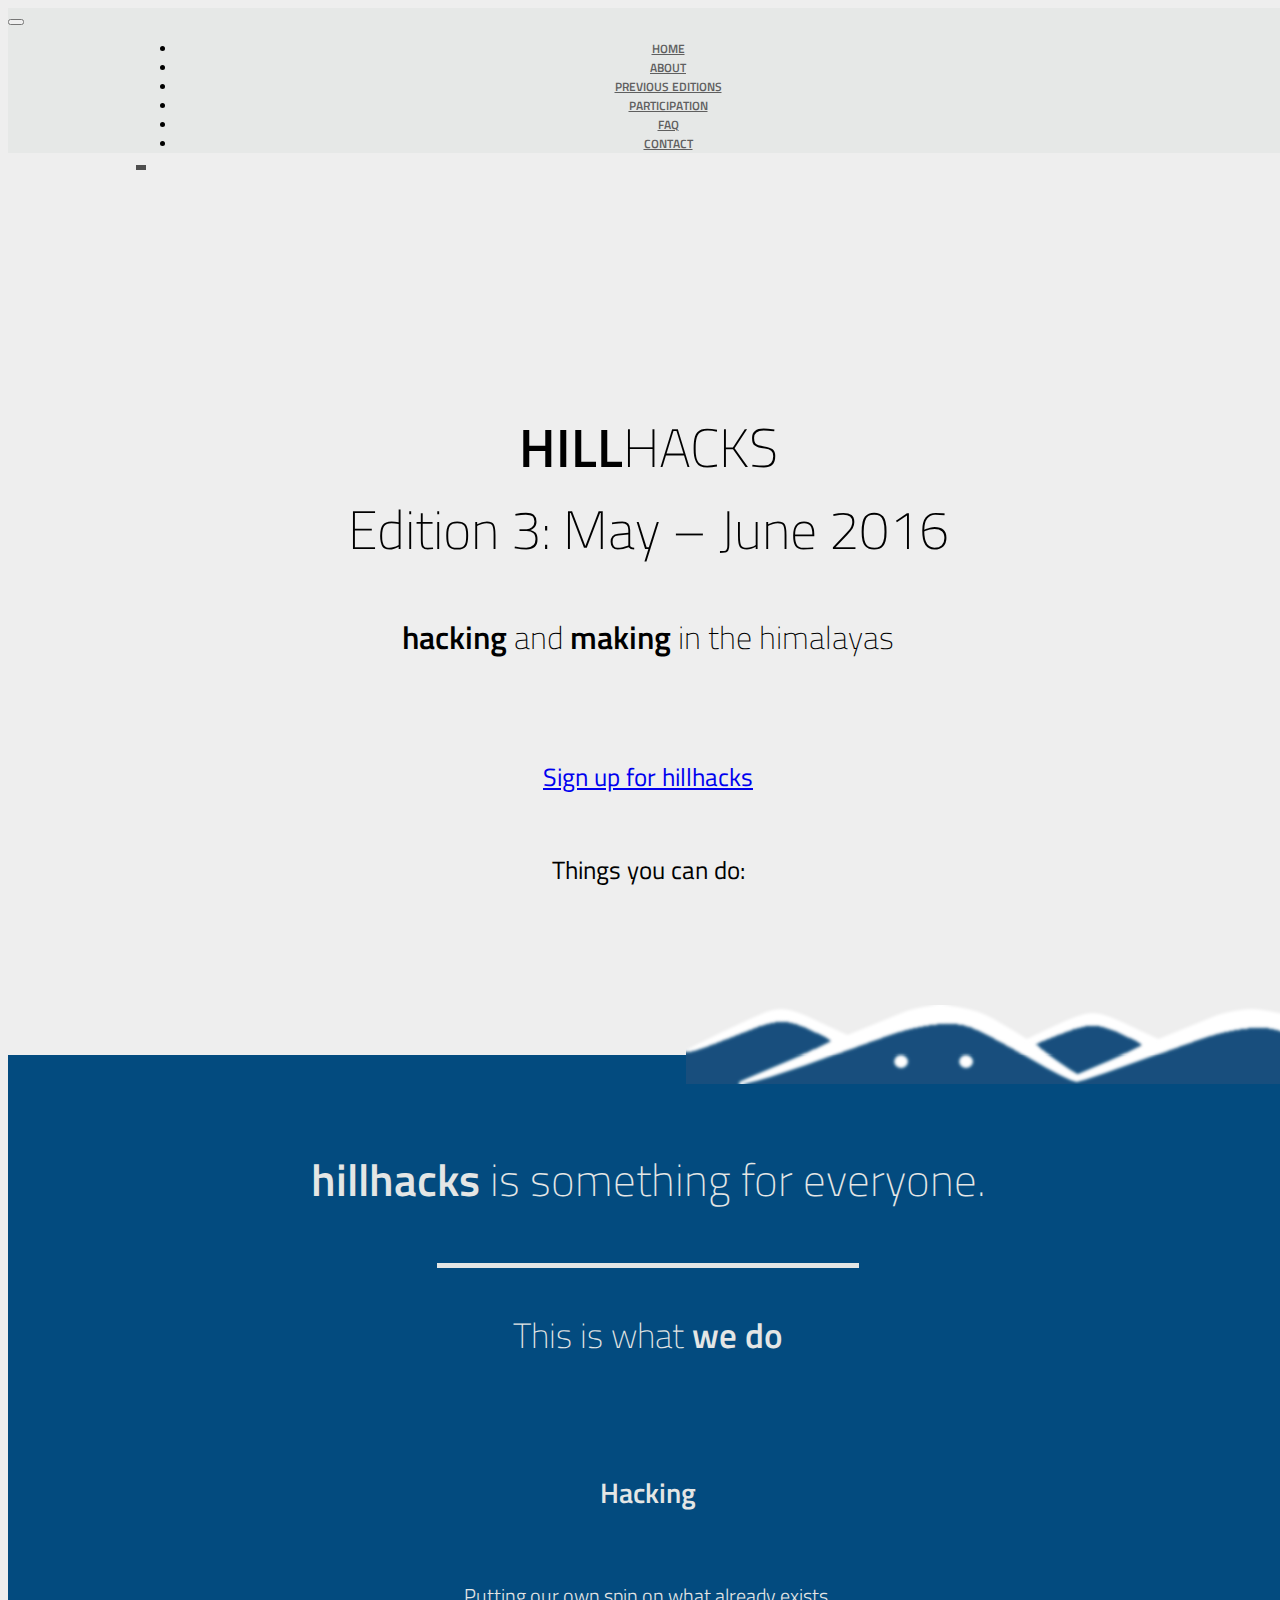
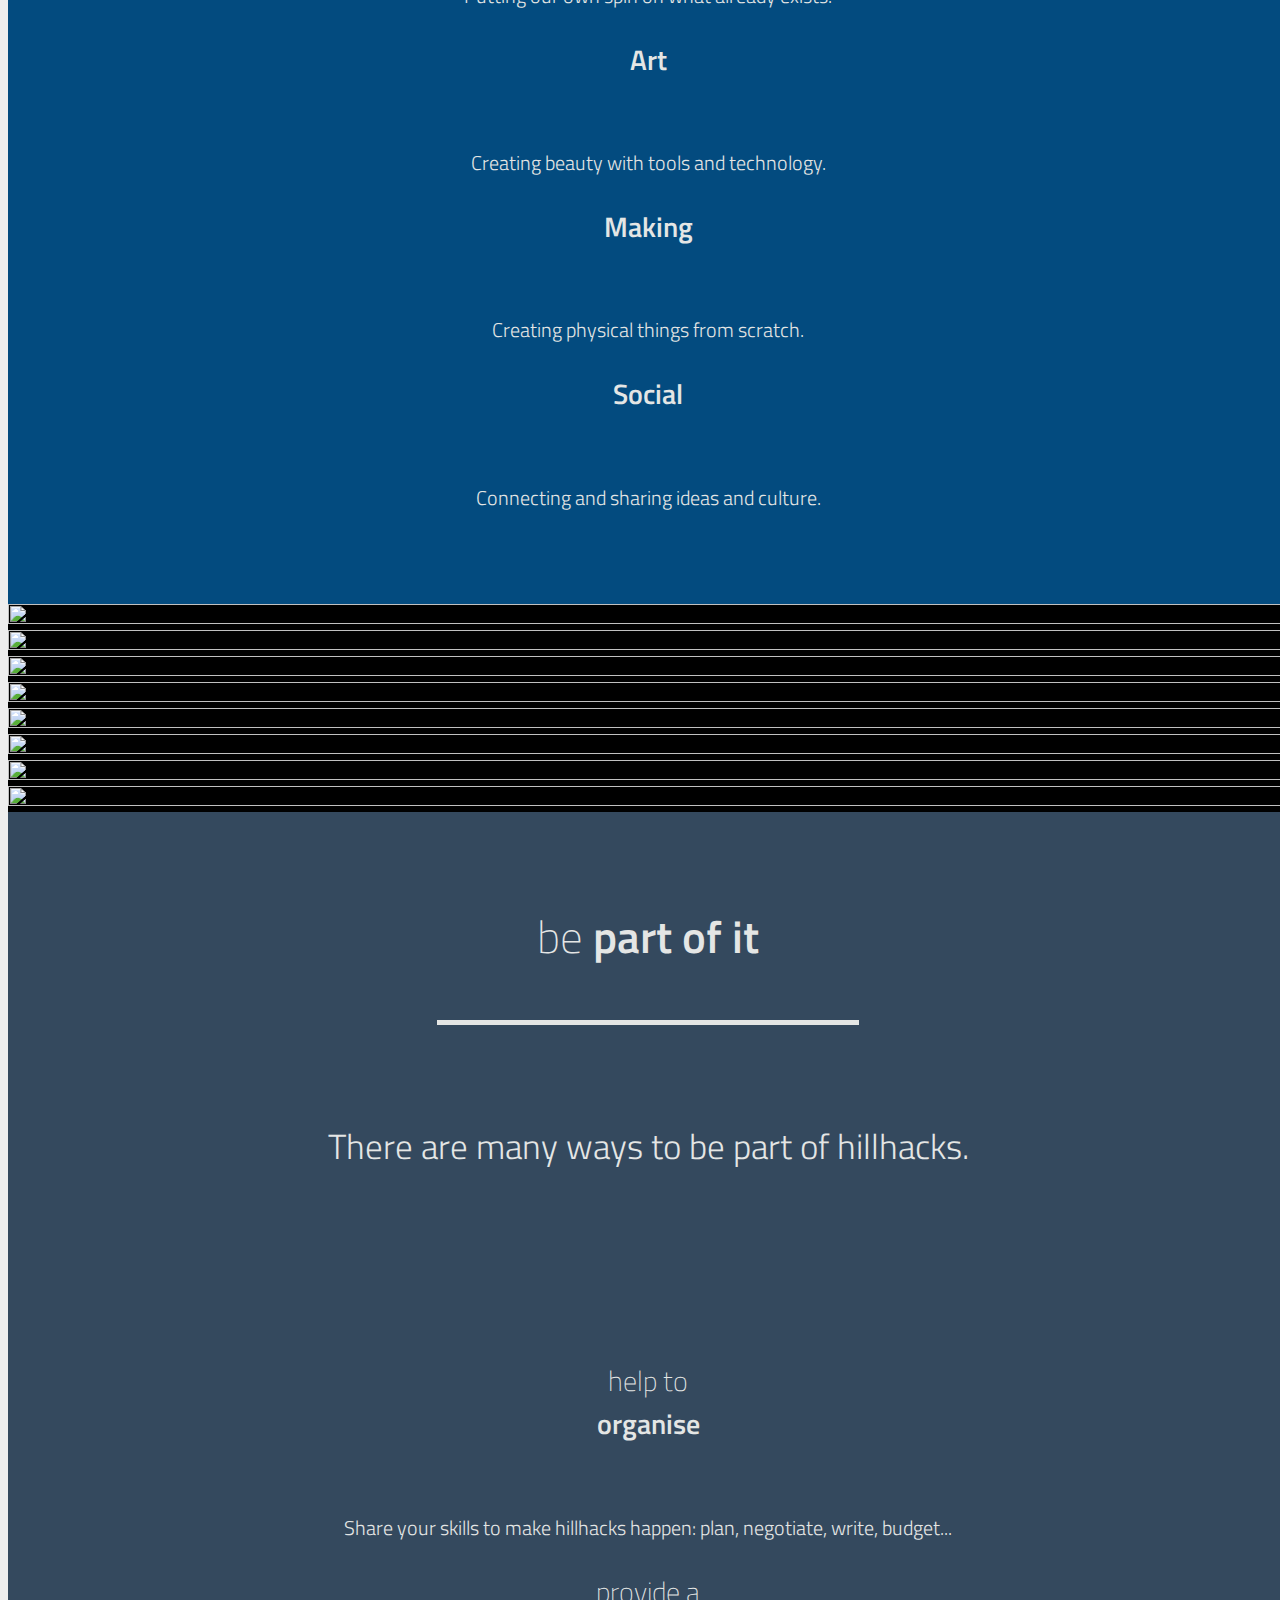
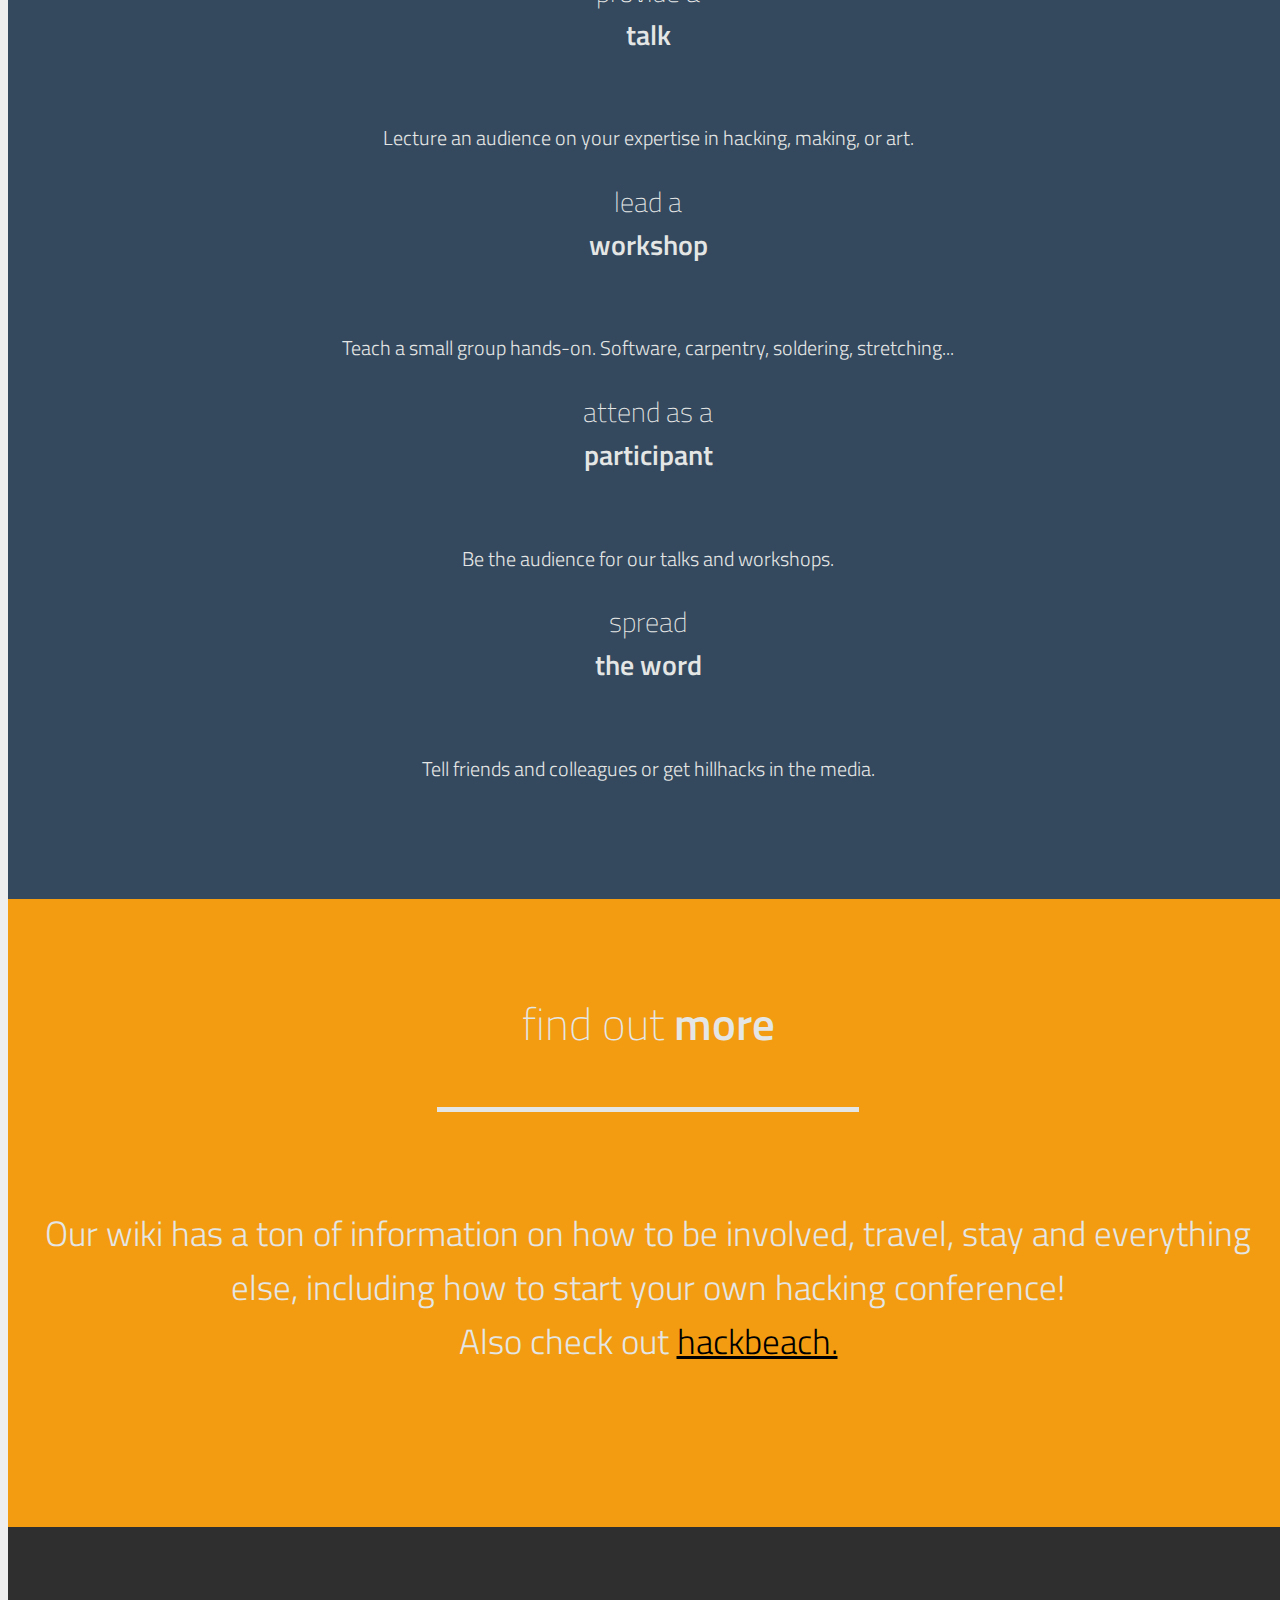
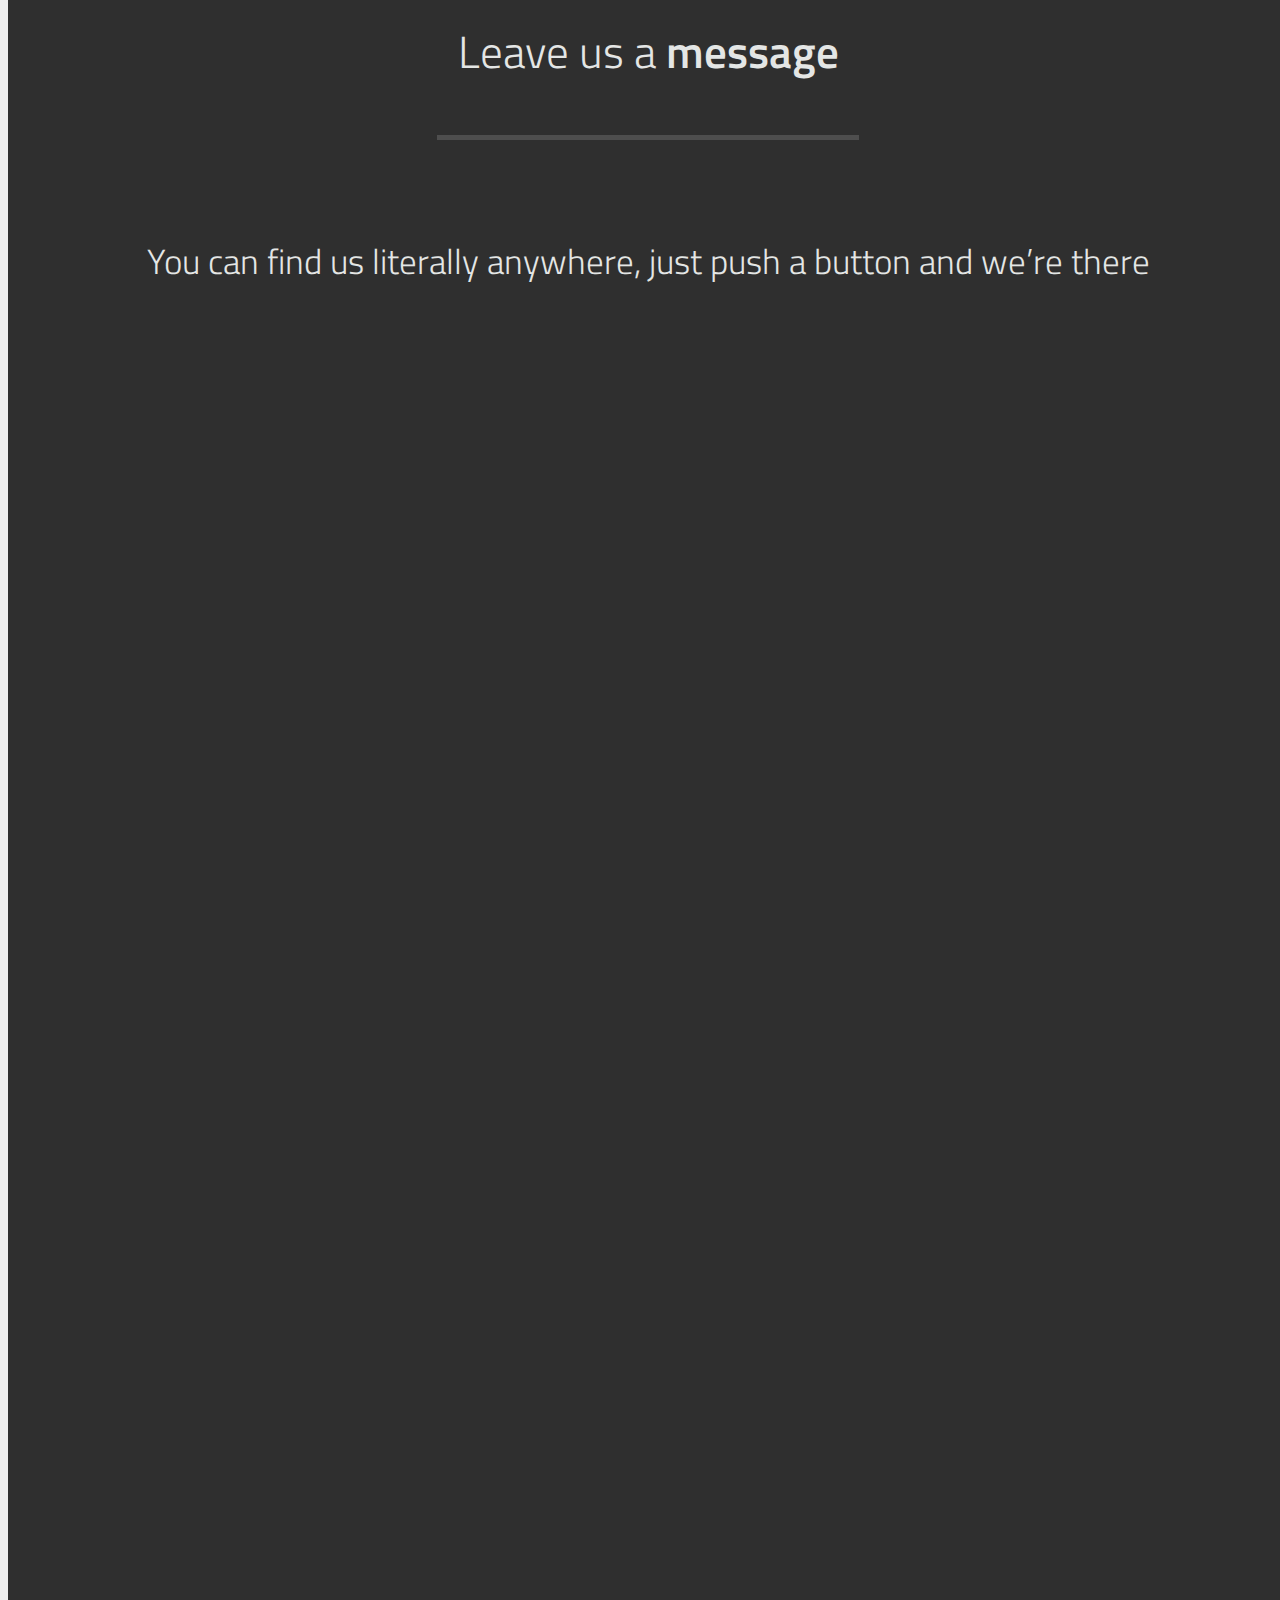
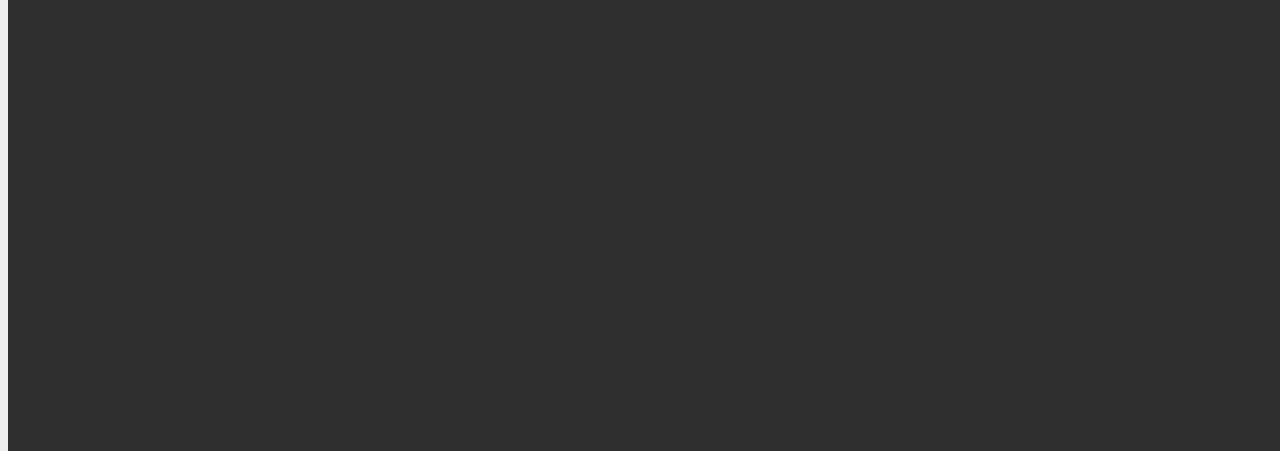
==== commit 15ecd64f: "Better alignment" ====
--- a/index.html
+++ b/index.html
@@ -68,18 +68,39 @@
 					<h1 class="font-semibold">HILL<span
 							class="font-thin">HACKS<br>Edition 3: May &ndash; June 2016</span></h1>
 					<h4 class="font-thin"><span class="font-semibold">hacking</span> and <span class="font-semibold">making</span> in the himalayas</h4>
-					<br>
-					<br>
 				</div><!-- /col-12 -->
 			</div><!-- /row -->
-			<div id="home-row-2" class="row clearfix"><form role="form">
-  <div class="form-group" style="color:black">
-				<a href="/signup" class="btn btn-info btn-lg" style="font-weight:bold;font-size:large;background-color: #1abc9c;border-color: #5FB59A;" onClick="window.location.href='/signup'">Sign up for hillhacks</a>
-                <br>
-                <br>
-                <p>Things you can do:</p>
-                <a href="/cfp" class="btn btn-info" style="font-weight:bold;font-size:large;background-color: #5FB59A;border-color: #5FB59A;" onClick="window.location.href='/cfp'">Submit your proposals</a>, <a href="/index/" class="btn btn-info" style="font-weight:bold;font-size:large;background-color: #5FB59A;border-color: #5FB59A;" onClick="window.location.href='/index'">Browse our wiki</a> or <a onclick="window.open('https://mail.packetjunkie.net/mailman/listinfo/hillhackers')" href="https://mail.packetjunkie.net/mailman/listinfo/hillhackers" class="btn btn-info" style="font-weight:bold;font-size:large;background-color: #5FB59A;border-color: #5FB59A;">Join the mailing list </a></div></form>
-				</div><!-- /row -->
+			<div id="home-row-2" class="row clearfix">
+				<div class="col-12">
+					<form role="form">
+						<div class="form-group" style="color:black">
+							<a href="/signup" class="btn btn-info btn-lg btn-signup"
+								 onClick="window.location.href='/signup'">Sign up for hillhacks</a>
+							<div class="row">
+								<div class="col-12">
+									<p>Things you can do:</p>
+								</div>
+							</div>
+							<div id="home-row-2-1" class="row text-left">
+								<div class="col-xs-12 col-sm-offset-1 col-sm-3">
+									<a href="/cfp" class="btn btn-info"
+										 onClick="window.location.href='/cfp'">Submit your proposals</a>
+								</div>
+								<div class="col-xs-12 col-sm-3 col-sm-offset-1">
+									<a href="/index/" class="btn btn-info"
+										 onClick="window.location.href='/index'">Browse our wiki</a>
+								</div>
+								<div class="col-xs-12 col-sm-3">
+									<a href="https://mail.packetjunkie.net/mailman/listinfo/hillhackers" class="btn btn-info"
+										 onClick="window.open('https://mail.packetjunkie.net/mailman/listinfo/hillhackers')">Join the mailing
+										list</a>
+								</div>
+							</div>
+						</div>
+					</form>
+				</div>
+			</div>
+			<!-- /row -->
 		</div><!-- /container -->
 	</div><!-- /slide1 -->
 	
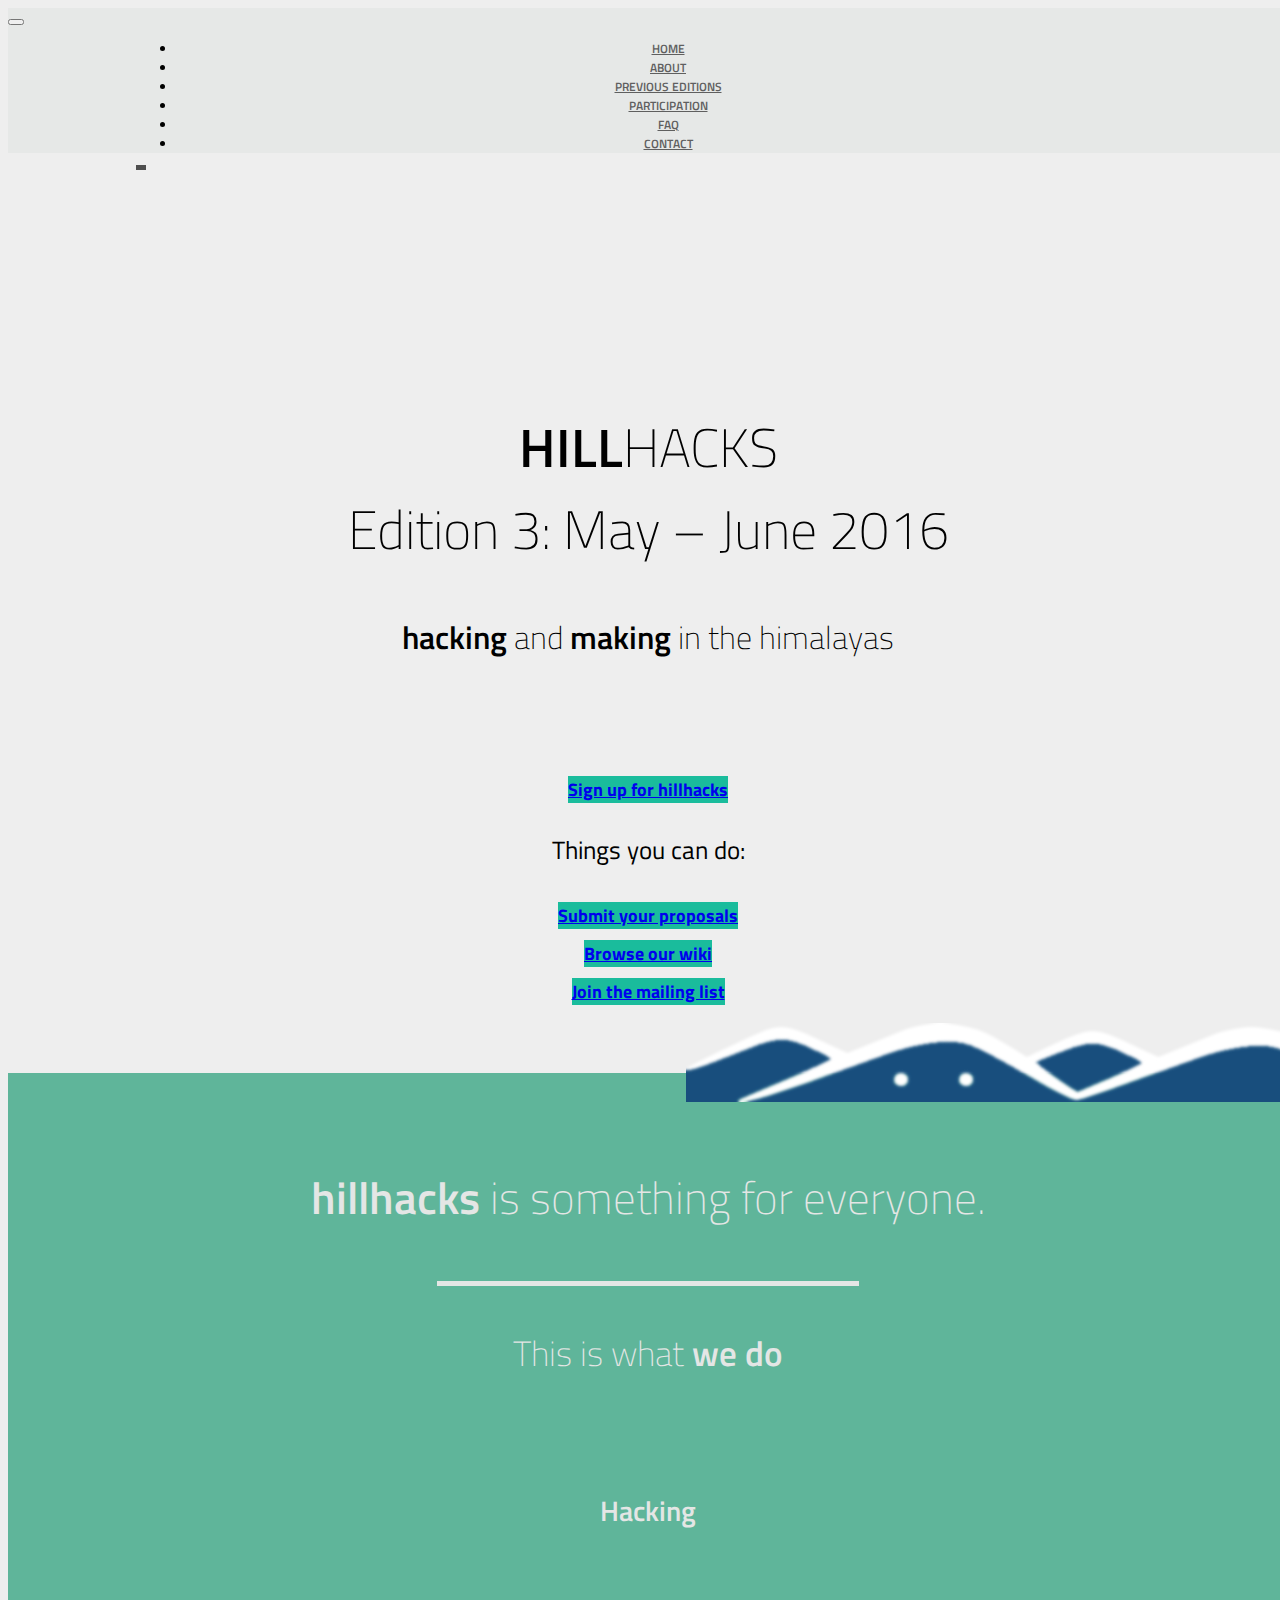
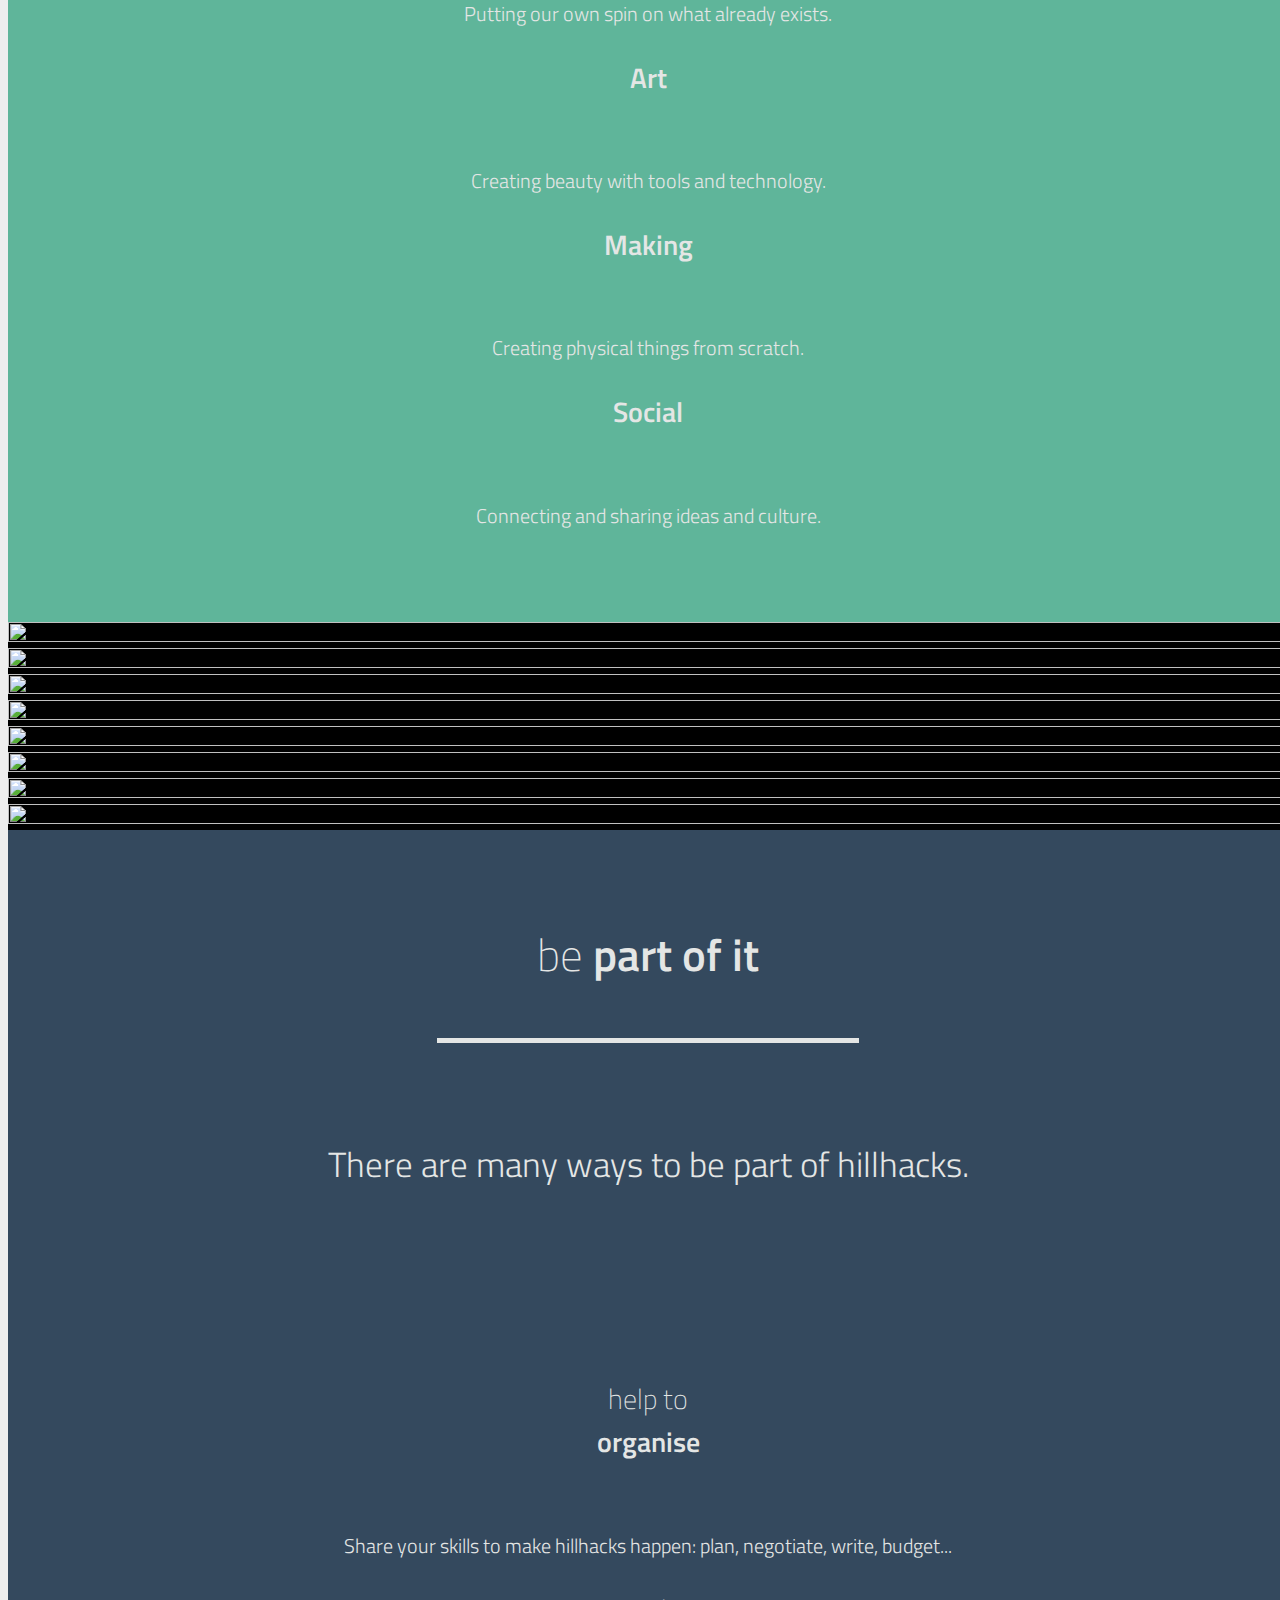
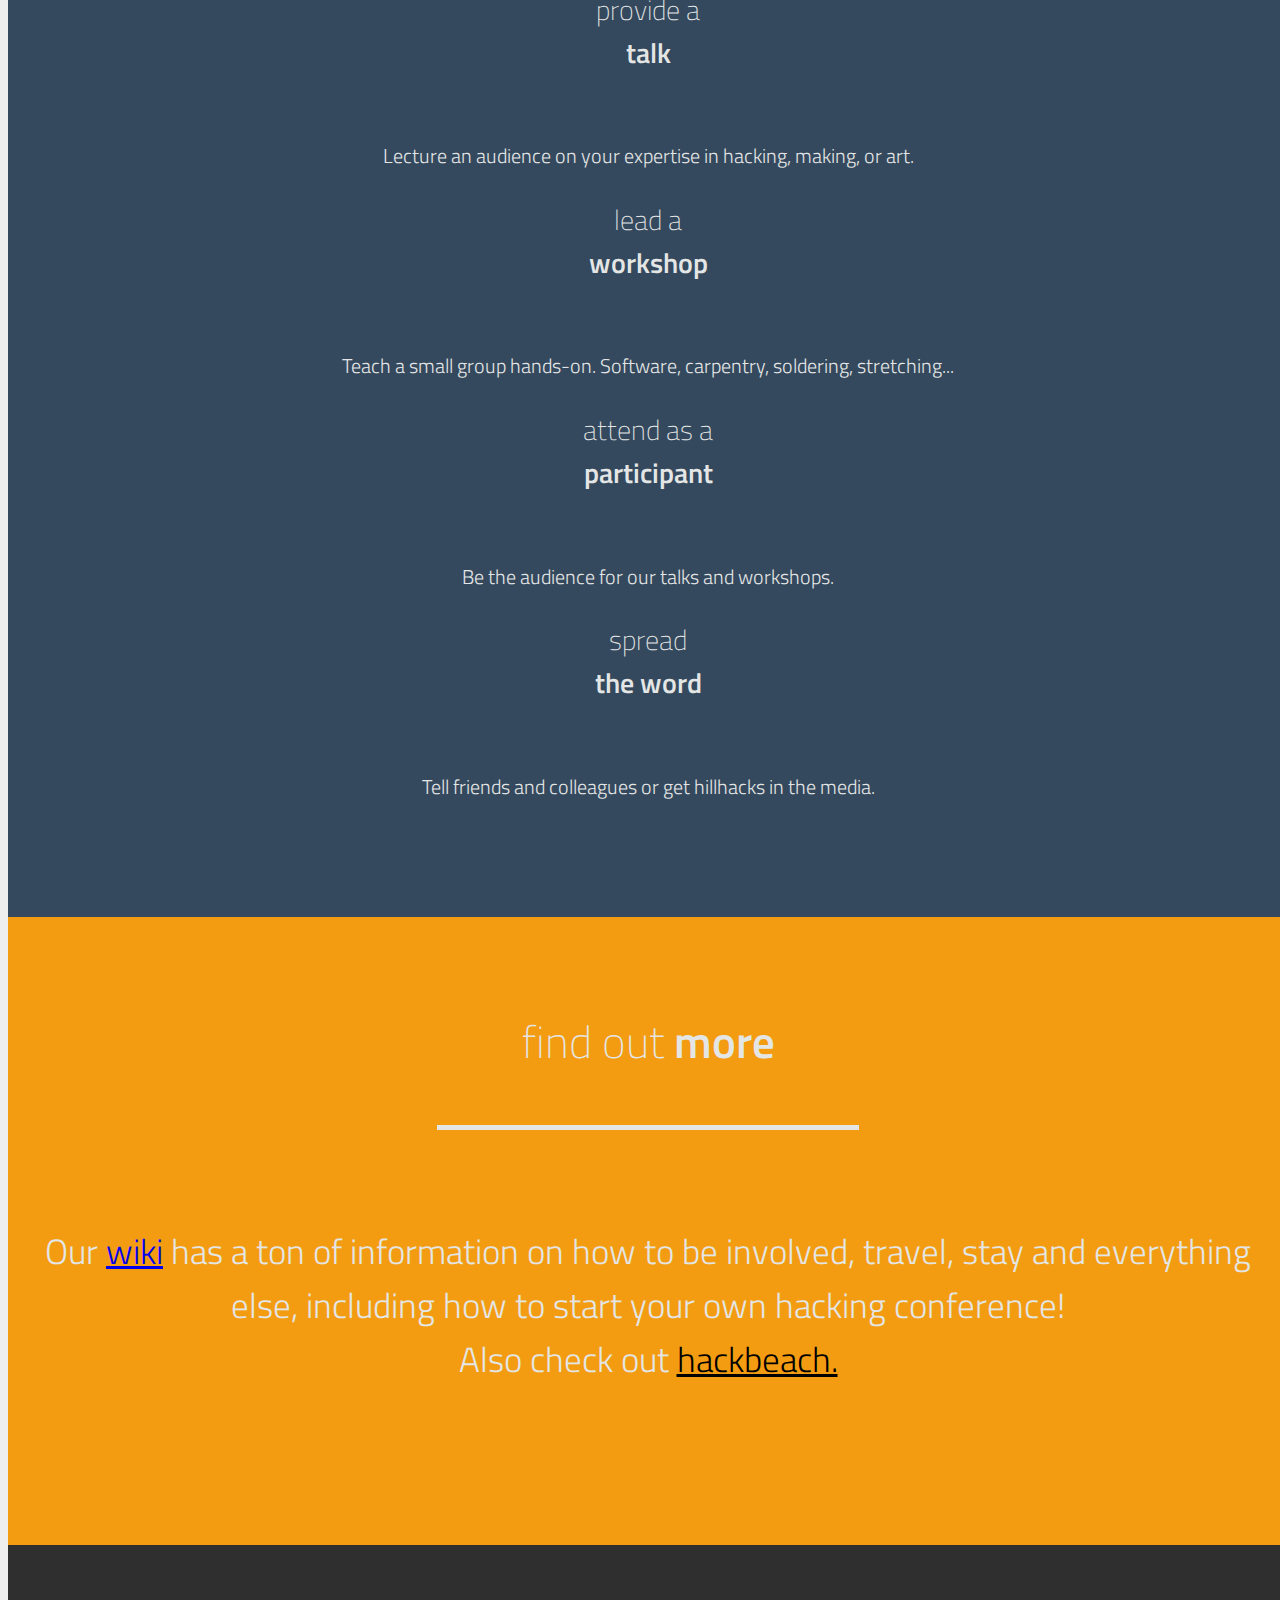
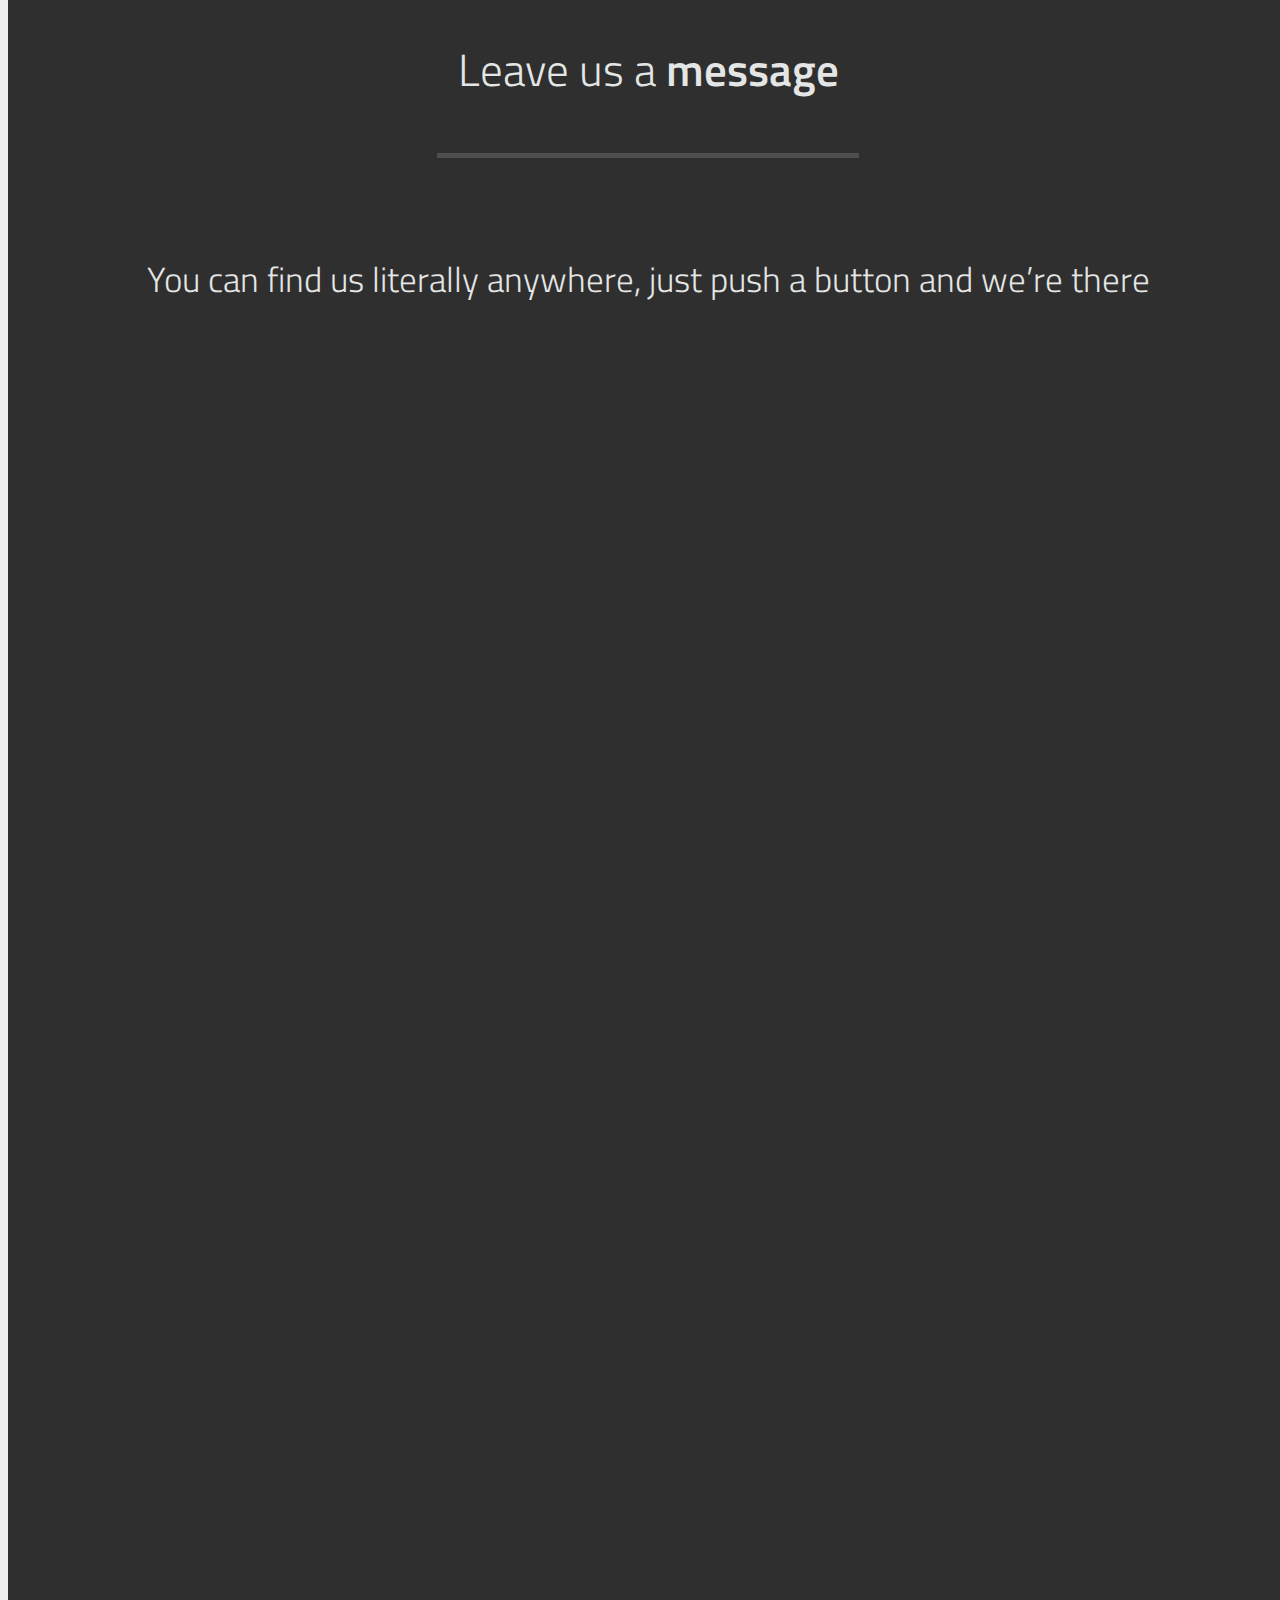
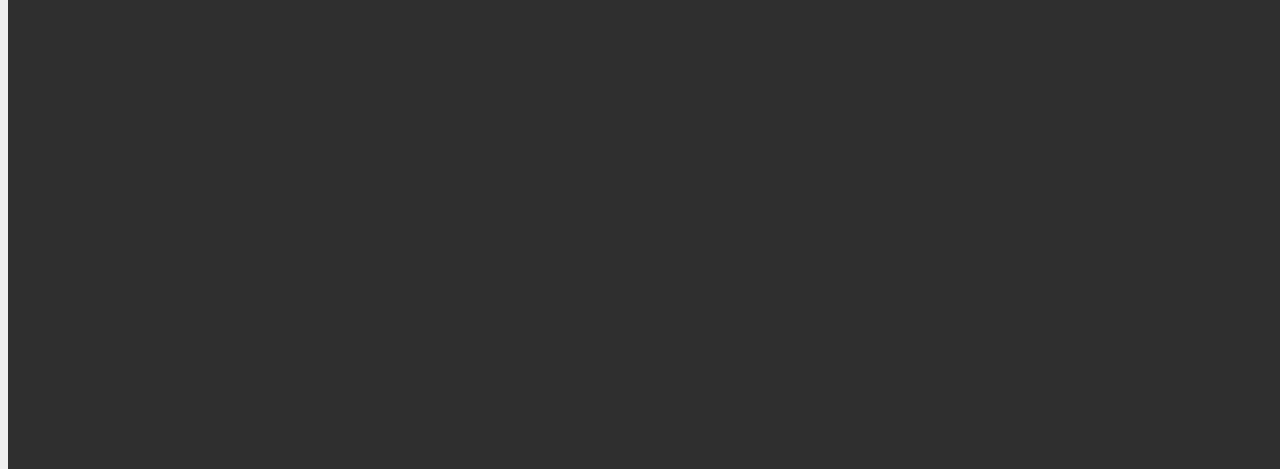
==== commit 77be82f5: "Pasting the hillhacks link in slack does not give info about the actual event, replacing the metadat" ====
--- a/index.html
+++ b/index.html
@@ -5,9 +5,12 @@
 	<meta name="viewport" content="width=device-width, initial-scale=1, maximum-scale=1, user-scalable=no">
 	
 	<title>hillhacks: Hacking and Making in the Himalayas</title>
-	<meta name="description" content="BlackTie.co - Free Handsome Bootstrap Themes" />	    
+<!--	<meta name="description" content="BlackTie.co - Free Handsome Bootstrap Themes" />	    
 	<meta name="keywords" content="themes, bootstrap, free, templates, bootstrap 3, freebie,">
-	<meta property="og:title" content="">
+	<meta property="og:title" content=""> -->
+
+  <meta name="description" content="hillhacks: Hacking and Making in the Himalayas" />
+  <meta property="og:title" content="">
 
 	<link rel="stylesheet" type="text/css" href="css/bootstrap.min.css">
 	<link rel="stylesheet" href="fancybox/jquery.fancybox-v=2.1.5.css" type="text/css" media="screen">
@@ -91,8 +94,8 @@
 										 onClick="window.location.href='/index'">Browse our wiki</a>
 								</div>
 								<div class="col-xs-12 col-sm-3">
-									<a href="https://mail.packetjunkie.net/mailman/listinfo/hillhackers" class="btn btn-info"
-										 onClick="window.open('https://mail.packetjunkie.net/mailman/listinfo/hillhackers')">Join the mailing
+									<a href="https://lists.hillhacks.in/mailman/listinfo/hillhackers" class="btn btn-info"
+										 onClick="window.open('https://lists.hillhacks.in/mailman/listinfo/hillhackers')">Join the mailing
 										list</a>
 								</div>
 							</div>
@@ -217,7 +220,7 @@
 			</div><!-- /row -->
 			<div class="row subtitle-row">
 				<div class="col-sm-1 hidden-sm">&nbsp;</div>
-				<div class="col-12 col-sm-10 font-light">Our wiki has a ton of information on how to be involved, travel, stay and everything else, including how to start your own hacking conference!<br>Also check out <a href="http://hillhacks.in/hackbeach" style="color:black !important;">hackbeach.</a></div>
+				<div class="col-12 col-sm-10 font-light">Our <a href="/index/">wiki</a> has a ton of information on how to be involved, travel, stay and everything else, including how to start your own hacking conference!<br>Also check out <a href="http://hillhacks.in/hackbeach" style="color:black !important;">hackbeach.</a></div>
 				<div class="col-sm-1 hidden-sm">&nbsp;</div>
 			</div><!-- /row -->
 			
@@ -257,7 +260,7 @@
 					<span class="hover-text font-light ">@hillhacks</span></a>
 				</div><!-- /col12 -->
 				<div class="col-12 col-sm-2 with-hover-text">
-					<p><a target="_blank" href="https://mail.packetjunkie.net/mailman/listinfo/hillhackers"><i class="icon-exchange"></i></a></p>
+					<p><a target="_blank" href="https://lists.hillhacks.in/mailman/listinfo/hillhackers"><i class="icon-exchange"></i></a></p>
 					<span class="hover-text font-light ">mailing list</span></a>
 				</div><!-- /col12 -->
 				<div class="col-12 col-sm-2 with-hover-text">
--- a/css/style.css
+++ b/css/style.css
@@ -50,6 +50,11 @@
 	text-align: justify;
 }
 
+.no-gutter > [class*='col-'] {
+    padding-right:0;
+    padding-left:0;
+}
+
 .navbar {
 	background-color: #e4e6e5;
 	background-color: rgba( 228, 230, 229, .85 );
@@ -238,7 +243,7 @@
 
 @media (max-width: 991px) {
 	#slide-1 {
-		background-position: -70% 0, 170% 0;
+		background-position: 0 0, 170% 0;
 	}
 }
 
@@ -252,6 +257,10 @@
 	#home-row-2 {
 		padding-top: 25px;
 	}
+
+	#home-row-1 {
+		padding-bottom: 40px;
+	}
 	
 	#home-row-1 h1 {
 		font-size: 54px;
@@ -264,22 +273,16 @@
 	#home-row-2 {
 		font-size: 25px;
 	}
-	
-	#home-row-2 .col-12 {
-		height: 232px;
-		padding-top: 30px;
-	}
-	
-	#home-row-2 .col-12 .home-hover {
-		height: 166px;
-		overflow: hidden;
-		padding-top: 26px;
-		transition: all ease-in .5s;
-	}
-	
-	#home-row-2 .col-12 .home-hover:hover {
-		height: 166px;
-		padding-top: 0;
+
+	#home-row-2 .btn {
+		font-weight: bold;
+		font-size: large;
+		background-color: #1abc9c;
+		border-color: #5FB59A;
+	}
+
+	#home-row-2 .btn-signup {
+		margin-bottom: 40px;
 	}
 
 @media (max-width: 767px) {
@@ -299,10 +302,18 @@
 	#home-row-2 {
 		font-size: 16px;
 	}
+
+	#home-row-2-1 {
+		text-align: center;
+	}
+
+	#home-row-2-1 .btn {
+		margin-bottom: 20px;
+	}
 }
 
 #slide-2 {
-	background-color: #034b7f;
+	background-color: #5FB59A;
 	color: #e4e6e5;
 	padding-top: 90px;
 }
@@ -388,14 +399,6 @@
 	text-align: left;
 	width: 100%;
 }
-	
-	#slide-3 .col-12 {
-		display: inline-block;
-		height: 451px;
-		margin: 0;
-		padding: 0;
-		width: 452px;
-	}
 
 	#slide-3 a,
 	#slide-3 img {
@@ -416,11 +419,6 @@
 		margin: 0;
 		width: 100% !important;
 	}
-	
-	#slide-3 .col-12 {
-		height: auto;
-		width: 50%
-	}
 
 	#slide-3 a,
 	#slide-3 img {
@@ -428,12 +426,6 @@
 		max-height: 100%;
 		max-width: 100%;
 		width: auto;
-	}
-}
-	
-@media (max-width: 767px) {
-	#slide-3 .col-12 {
-		width: 100%;
 	}
 }
 
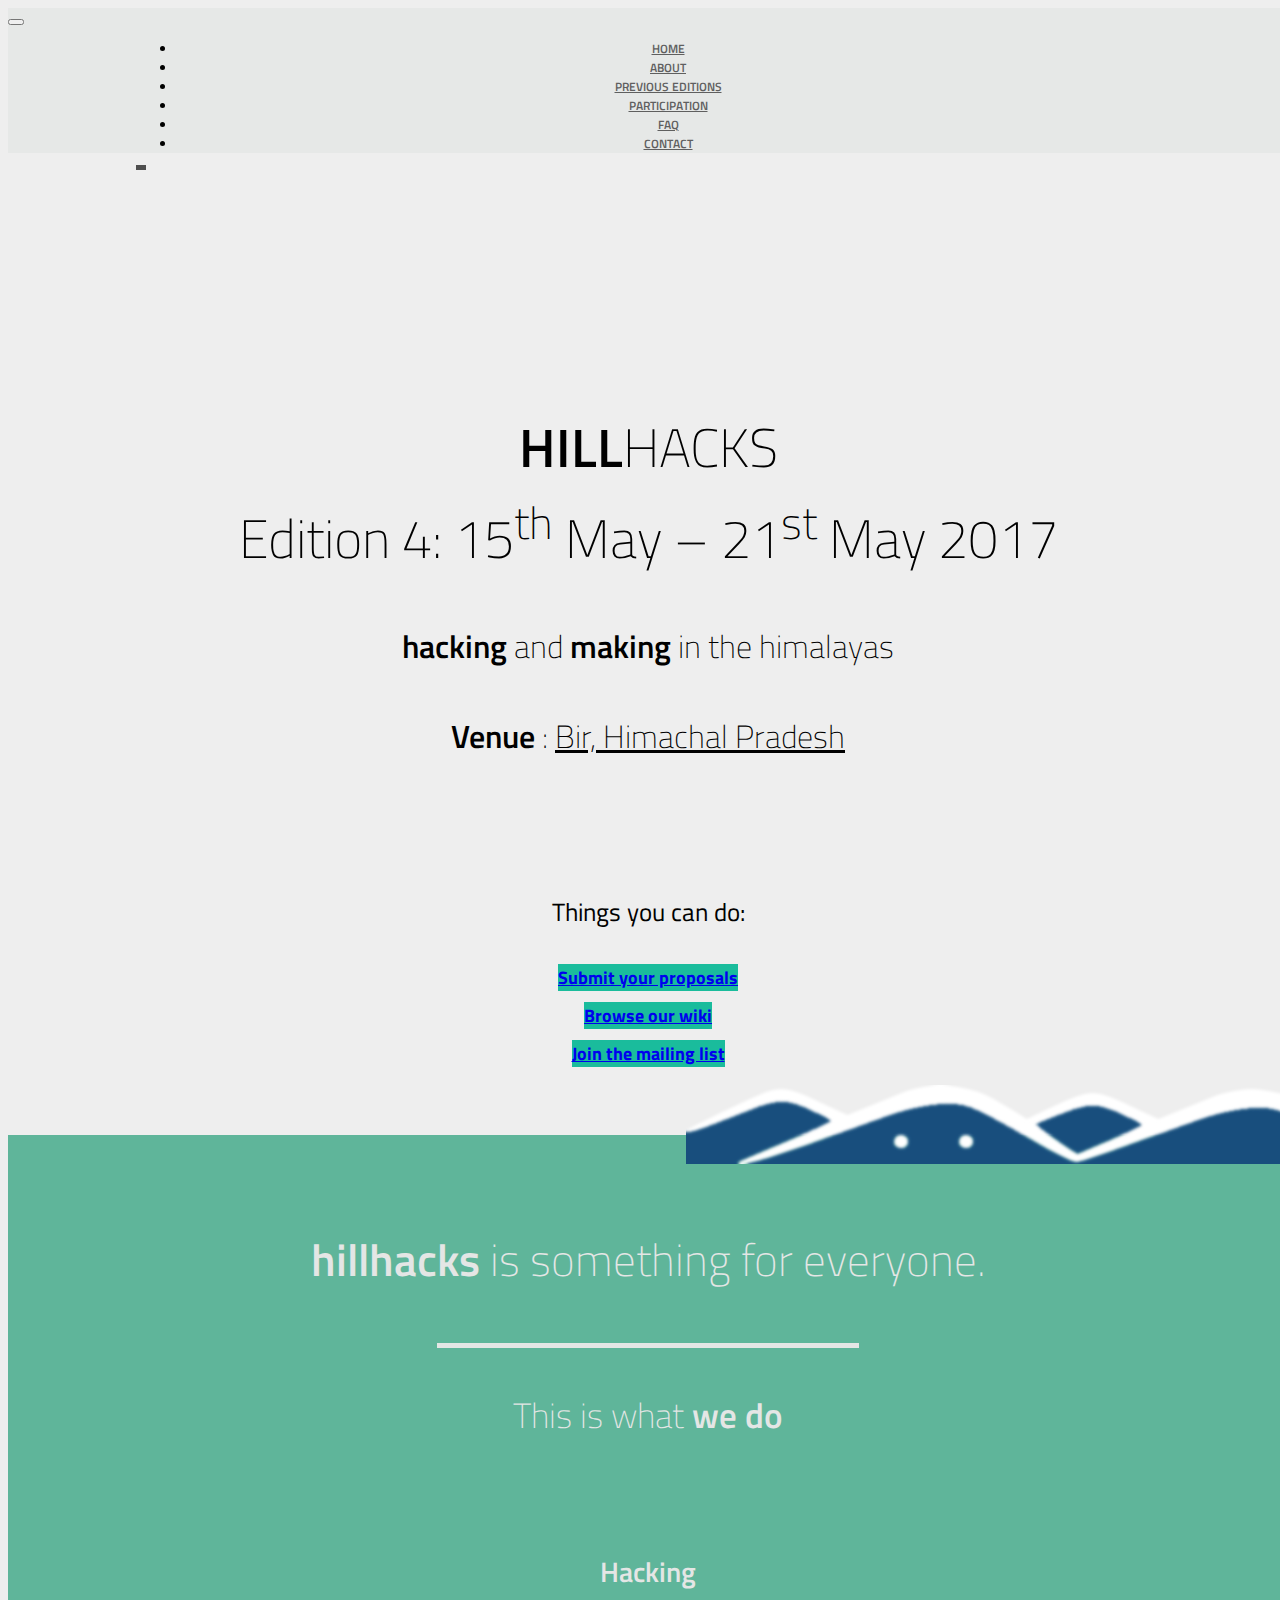
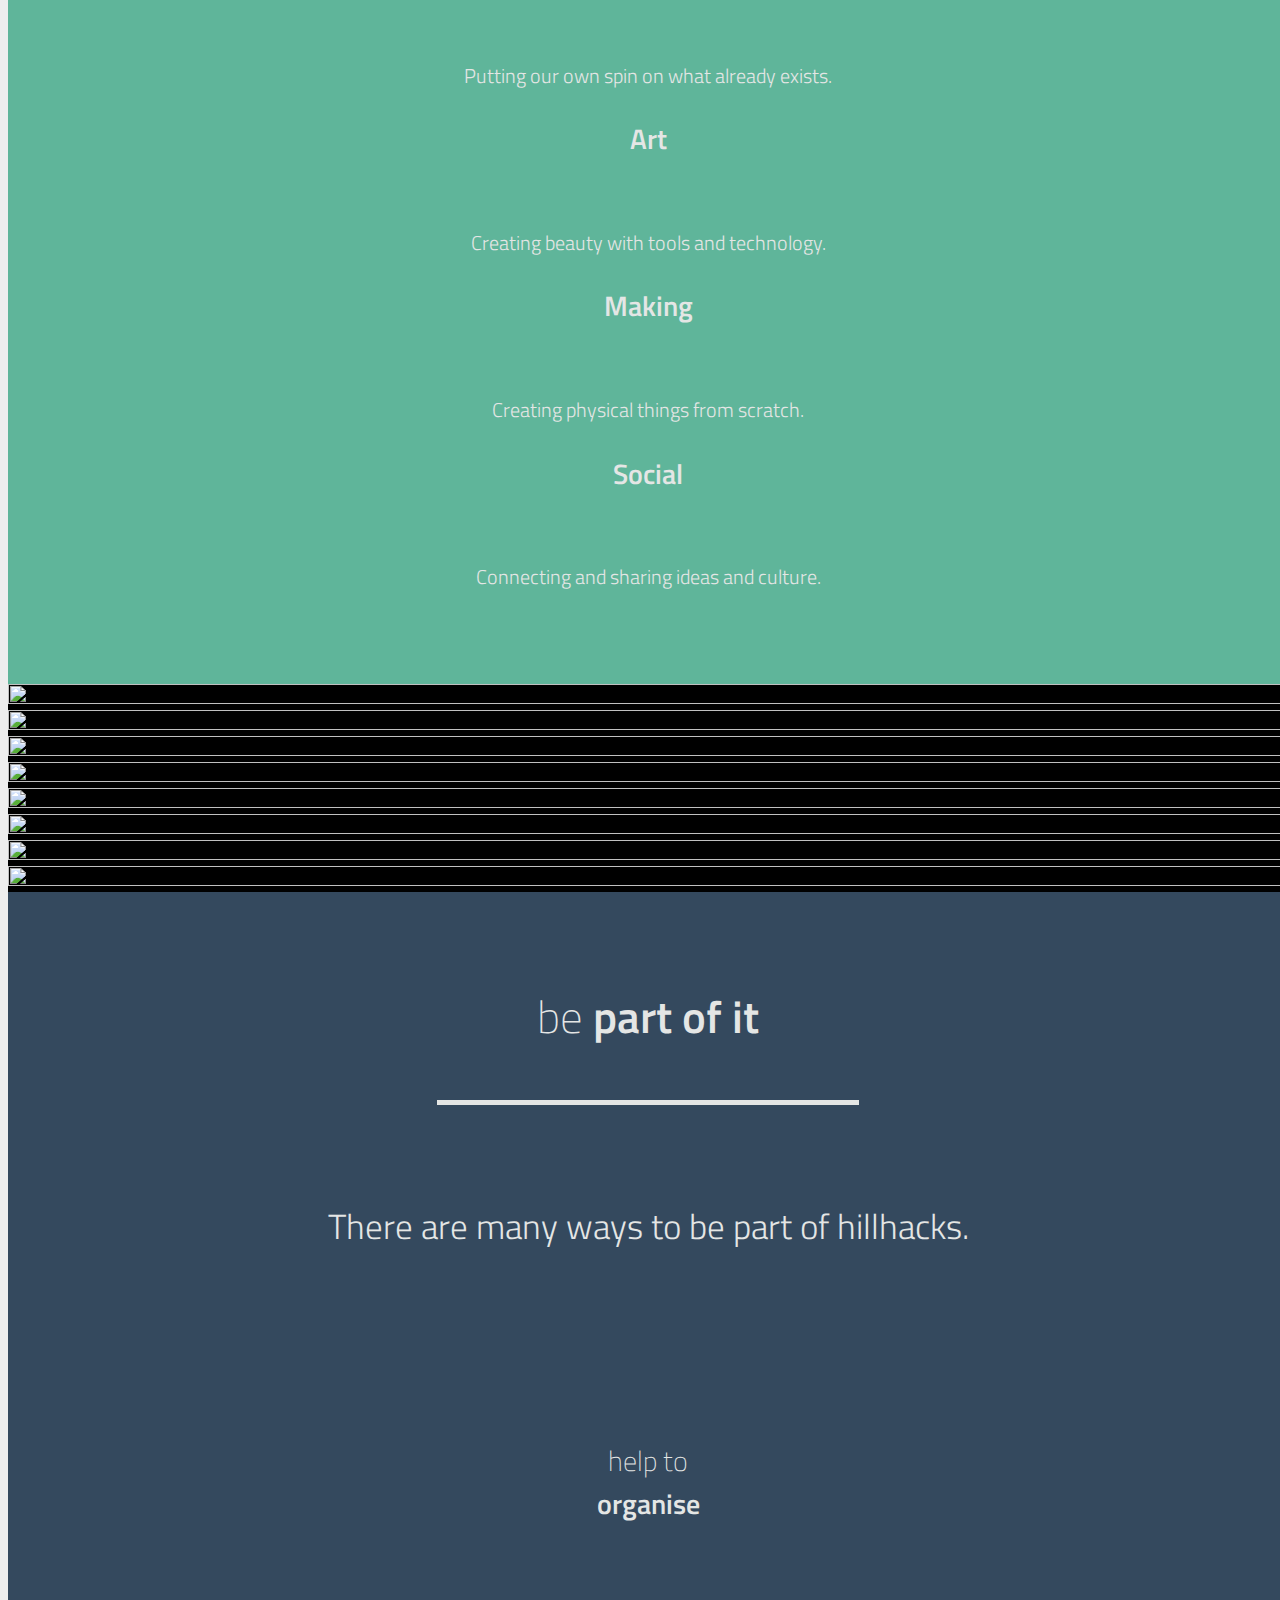
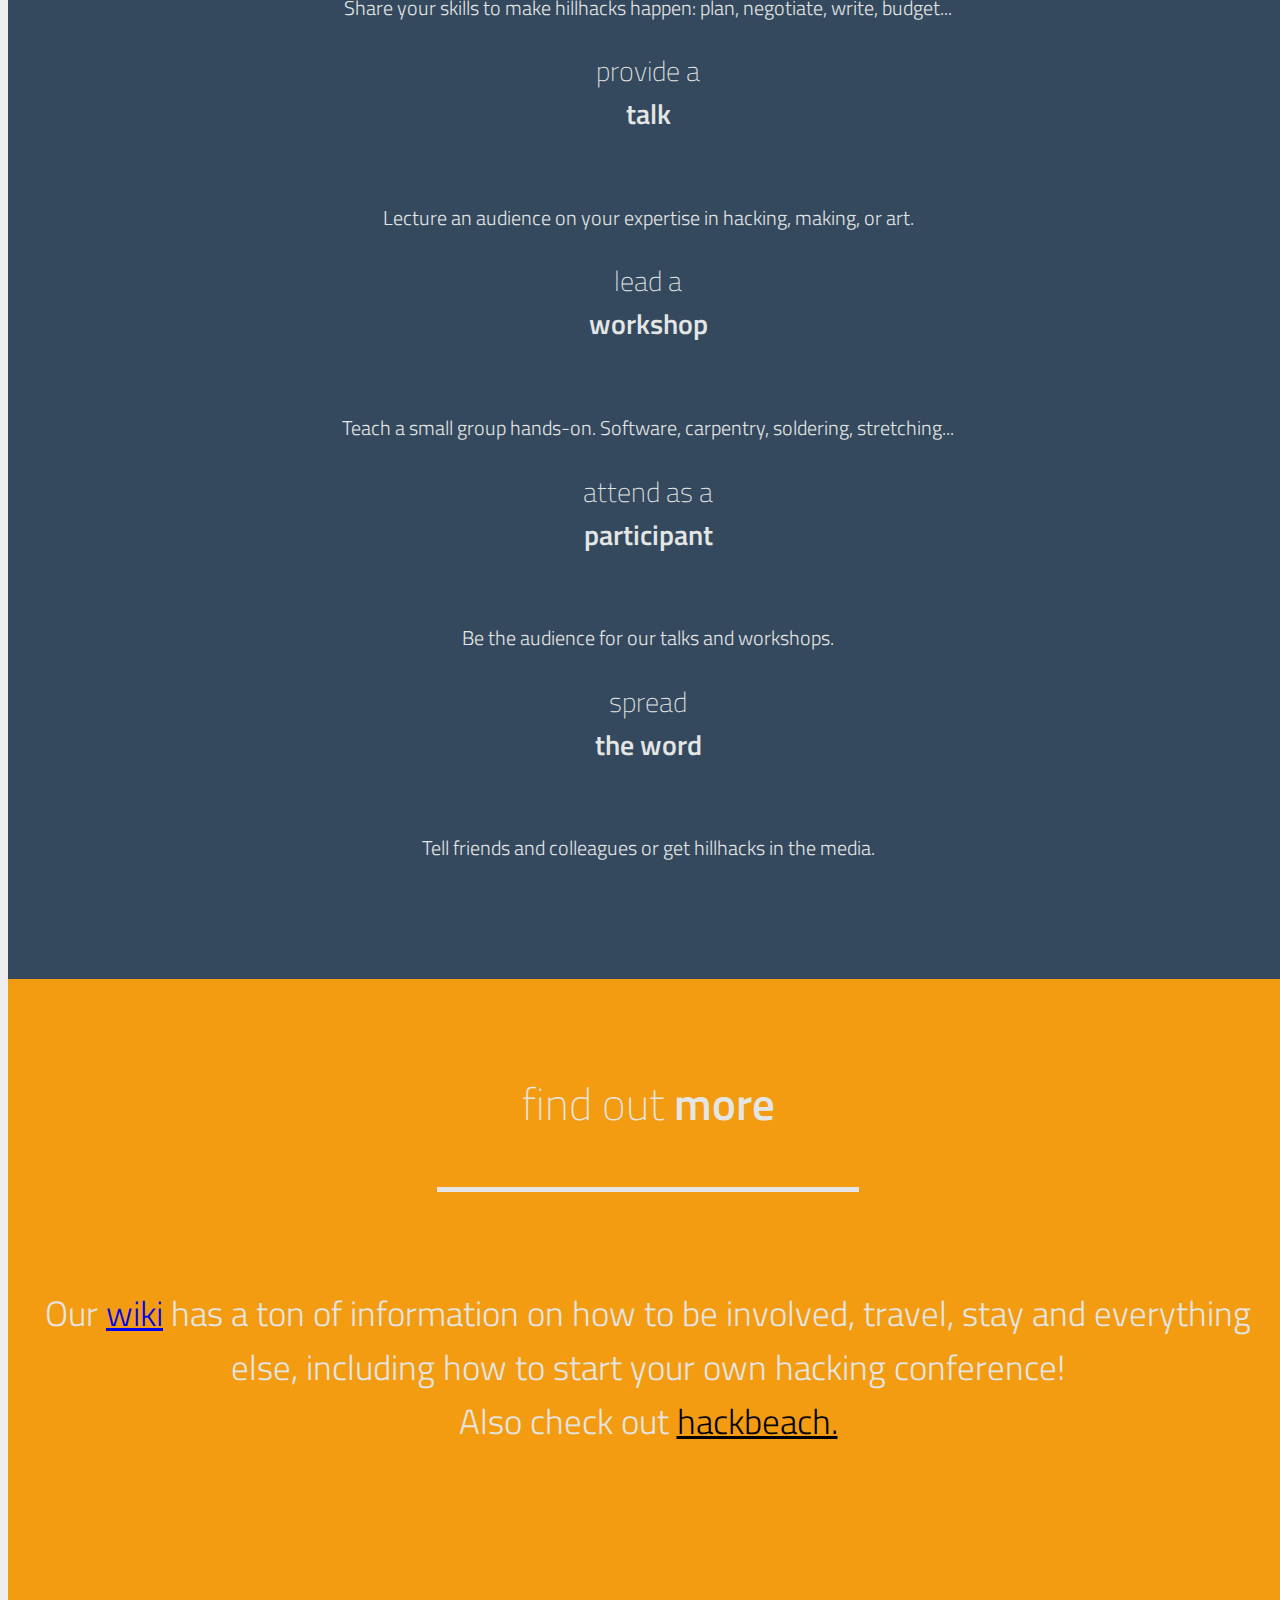
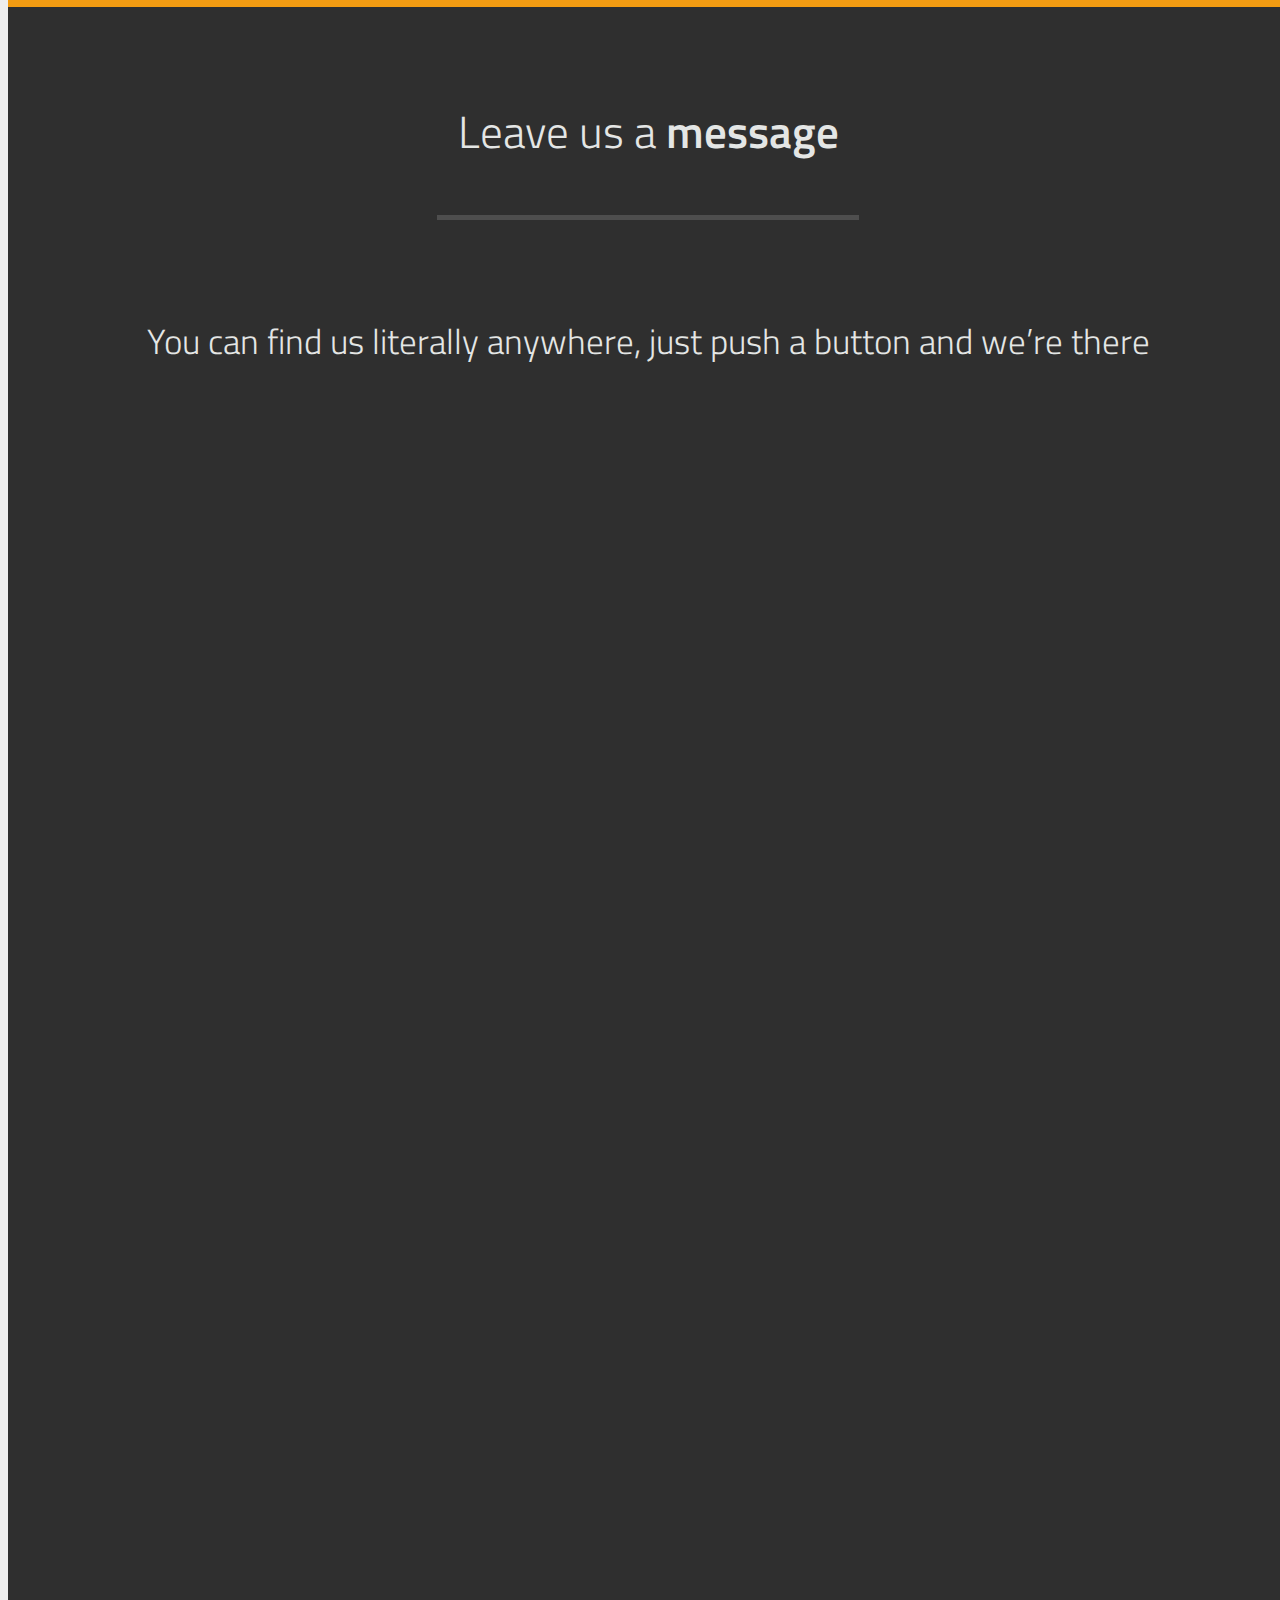
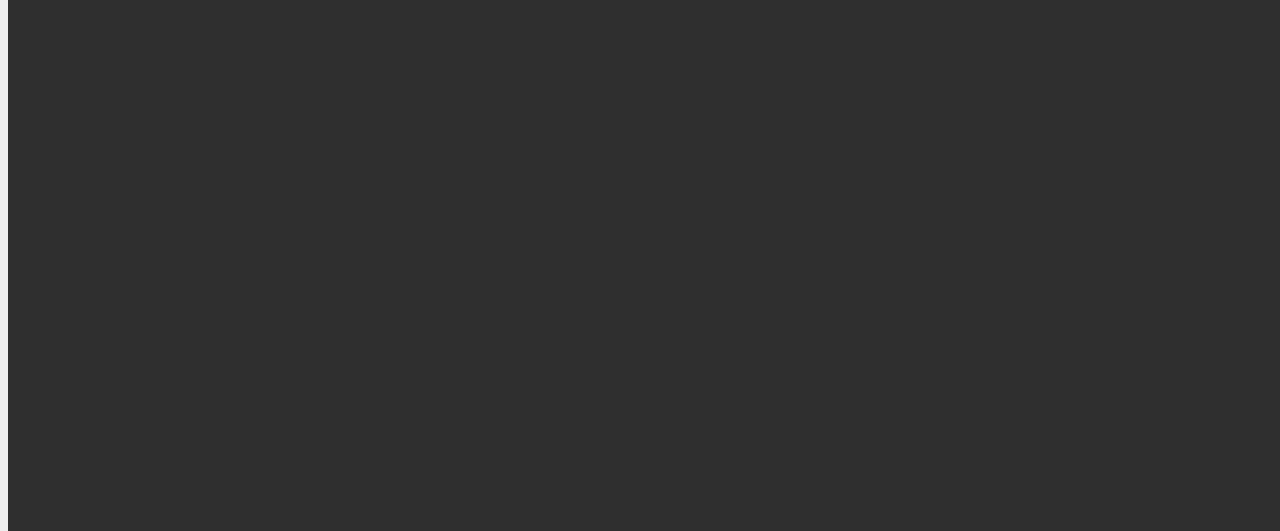
==== commit de6dc411: "changed date and venue" ====
--- a/index.html
+++ b/index.html
@@ -14,11 +14,11 @@
 
 	<link rel="stylesheet" type="text/css" href="css/bootstrap.min.css">
 	<link rel="stylesheet" href="fancybox/jquery.fancybox-v=2.1.5.css" type="text/css" media="screen">
-    <link rel="stylesheet" href="css/font-awesome.min.css" rel="stylesheet">
+    <link rel="stylesheet" href="css/font-awesome.min.css" >
 	
 	<link rel="stylesheet" type="text/css" href="css/style.css">	
 	
-	<link href='http://fonts.googleapis.com/css?family=Titillium+Web:400,600,300,200&subset=latin,latin-ext' rel='stylesheet' type='text/css'>
+	<link href='https://fonts.googleapis.com/css?family=Titillium+Web:400,600,300,200&subset=latin,latin-ext' rel='stylesheet' type='text/css'>
 	
 	
 	<link rel="prefetch" href="images/zoom.png">
@@ -69,16 +69,19 @@
 			<div id="home-row-1" class="row clearfix">
 				<div class="col-12" style="color:black">
 					<h1 class="font-semibold">HILL<span
-							class="font-thin">HACKS<br>Edition 3: May &ndash; June 2016</span></h1>
+              class="font-thin">HACKS<br>Edition 4: 15<sup>th</sup> May &ndash; 21<sup>st</sup> May 2017</span></h1>
 					<h4 class="font-thin"><span class="font-semibold">hacking</span> and <span class="font-semibold">making</span> in the himalayas</h4>
+          <h4 class="font-thin" style="margin-top: 1em">
+			  <span class="font-semibold">Venue</span> : <a href="https://pads.hillhacks.in/hh2017-venue" style="color:black;" target="_blank">Bir, Himachal Pradesh</a>
+</h4>
 				</div><!-- /col-12 -->
 			</div><!-- /row -->
 			<div id="home-row-2" class="row clearfix">
 				<div class="col-12">
-					<form role="form">
+					<form>
 						<div class="form-group" style="color:black">
-							<a href="/signup" class="btn btn-info btn-lg btn-signup"
-								 onClick="window.location.href='/signup'">Sign up for hillhacks</a>
+							<!--<a href="/signup" class="btn btn-info btn-lg btn-signup"
+								 onClick="window.location.href='/2016/checkin'">CheckIn for 2016</a>-->
 							<div class="row">
 								<div class="col-12">
 									<p>Things you can do:</p>
@@ -109,9 +112,7 @@
 	
 	<!-- === Slide 2 === -->
 	<div class="slide story" id="slide-2" data-slide="2">
-		<img src="images/mounten.png" style="position: absolute;
-top: -50px;
-right: 0px">
+		<img src="images/mounten.png" style="position: absolute;top: -50px;right: 0px" alt="mountain">
 		<div class="container">
 			<div class="row title-row">
 				<div class="col-12 font-thin"><span class="font-semibold">hillhacks</span> is something for everyone.</div>
@@ -220,7 +221,7 @@
 			</div><!-- /row -->
 			<div class="row subtitle-row">
 				<div class="col-sm-1 hidden-sm">&nbsp;</div>
-				<div class="col-12 col-sm-10 font-light">Our <a href="/index/">wiki</a> has a ton of information on how to be involved, travel, stay and everything else, including how to start your own hacking conference!<br>Also check out <a href="http://hillhacks.in/hackbeach" style="color:black !important;">hackbeach.</a></div>
+				<div class="col-12 col-sm-10 font-light">Our <a href="/index/">wiki</a> has a ton of information on how to be involved, travel, stay and everything else, including how to start your own hacking conference!<br>Also check out <a href="https://hillhacks.in/hackbeach" style="color:black !important;">hackbeach.</a></div>
 				<div class="col-sm-1 hidden-sm">&nbsp;</div>
 			</div><!-- /row -->
 			
@@ -244,28 +245,28 @@
 			<div id="contact-row-4" class="row">
 				
 				<div class="col-12 col-sm-2 with-hover-text">
-					<p><a target="_blank" href="http://hillhacks.in/index.php"><i class="icon icon-archive"></i></a></p>
-					<span class="hover-text font-light ">wiki</span></a>
+					<p><a target="_blank" href="https://hillhacks.in/index"><i class="icon icon-archive"></i></a></p>
+					<span class="hover-text font-light ">wiki</span>
 				</div><!-- /col12 -->
 				<div class="col-12 col-sm-2 with-hover-text">
 					<p><a  href="mailto:mail@hillhacks.in"><i class="icon icon-envelope"></i></a></p>
-					<span class="hover-text font-light ">mail@hillhacks.in</span></a>
-				</div><!-- /col12 -->
-				<div class="col-12 col-sm-2 with-hover-text">
-					<p><a target="_blank" href="http://hillhacks.in/tools#irc"><i class="icon icon-comments"></i></a></p>
-					<span class="hover-text font-light ">IRC</span></a>
+					<span class="hover-text font-light ">mail@hillhacks.in</span>
+				</div><!-- /col12 -->
+				<div class="col-12 col-sm-2 with-hover-text">
+					<p><a target="_blank" href="https://hillhacks.in/tools#irc"><i class="icon icon-comments"></i></a></p>
+					<span class="hover-text font-light ">IRC</span>
 				</div><!-- /col12 --> 
 				<div class="col-12 col-sm-2 with-hover-text">
-					<p><a target="_blank" href="http://twitter.com/hillhacks"><i class="icon icon-twitter"></i></a></p>
-					<span class="hover-text font-light ">@hillhacks</span></a>
+					<p><a target="_blank" href="https://twitter.com/hillhacks"><i class="icon icon-twitter"></i></a></p>
+					<span class="hover-text font-light ">@hillhacks</span>
 				</div><!-- /col12 -->
 				<div class="col-12 col-sm-2 with-hover-text">
 					<p><a target="_blank" href="https://lists.hillhacks.in/mailman/listinfo/hillhackers"><i class="icon-exchange"></i></a></p>
-					<span class="hover-text font-light ">mailing list</span></a>
+					<span class="hover-text font-light ">mailing list</span>
 				</div><!-- /col12 -->
 				<div class="col-12 col-sm-2 with-hover-text">
 					<p><a target="_blank" href="https://facebook.com/hillhacks"><i class="icon-facebook"></i></a></p>
-					<span class="hover-text font-light ">facebook</span></a>
+					<span class="hover-text font-light ">facebook</span>
 				</div><!-- /col12 -->
 				<div class="col-sm-1 hidden-sm">&nbsp;</div>
 			</div><!-- /row -->
@@ -284,7 +285,7 @@
 	<script src="js/script.js"></script>
 	
 	<!-- fancybox init -->
-	<script>
+	<script type="text/javascript">
 	$(document).ready(function(e) {
 		var lis = $('.nav > li');
 		menu_focus( lis[0], 1 );
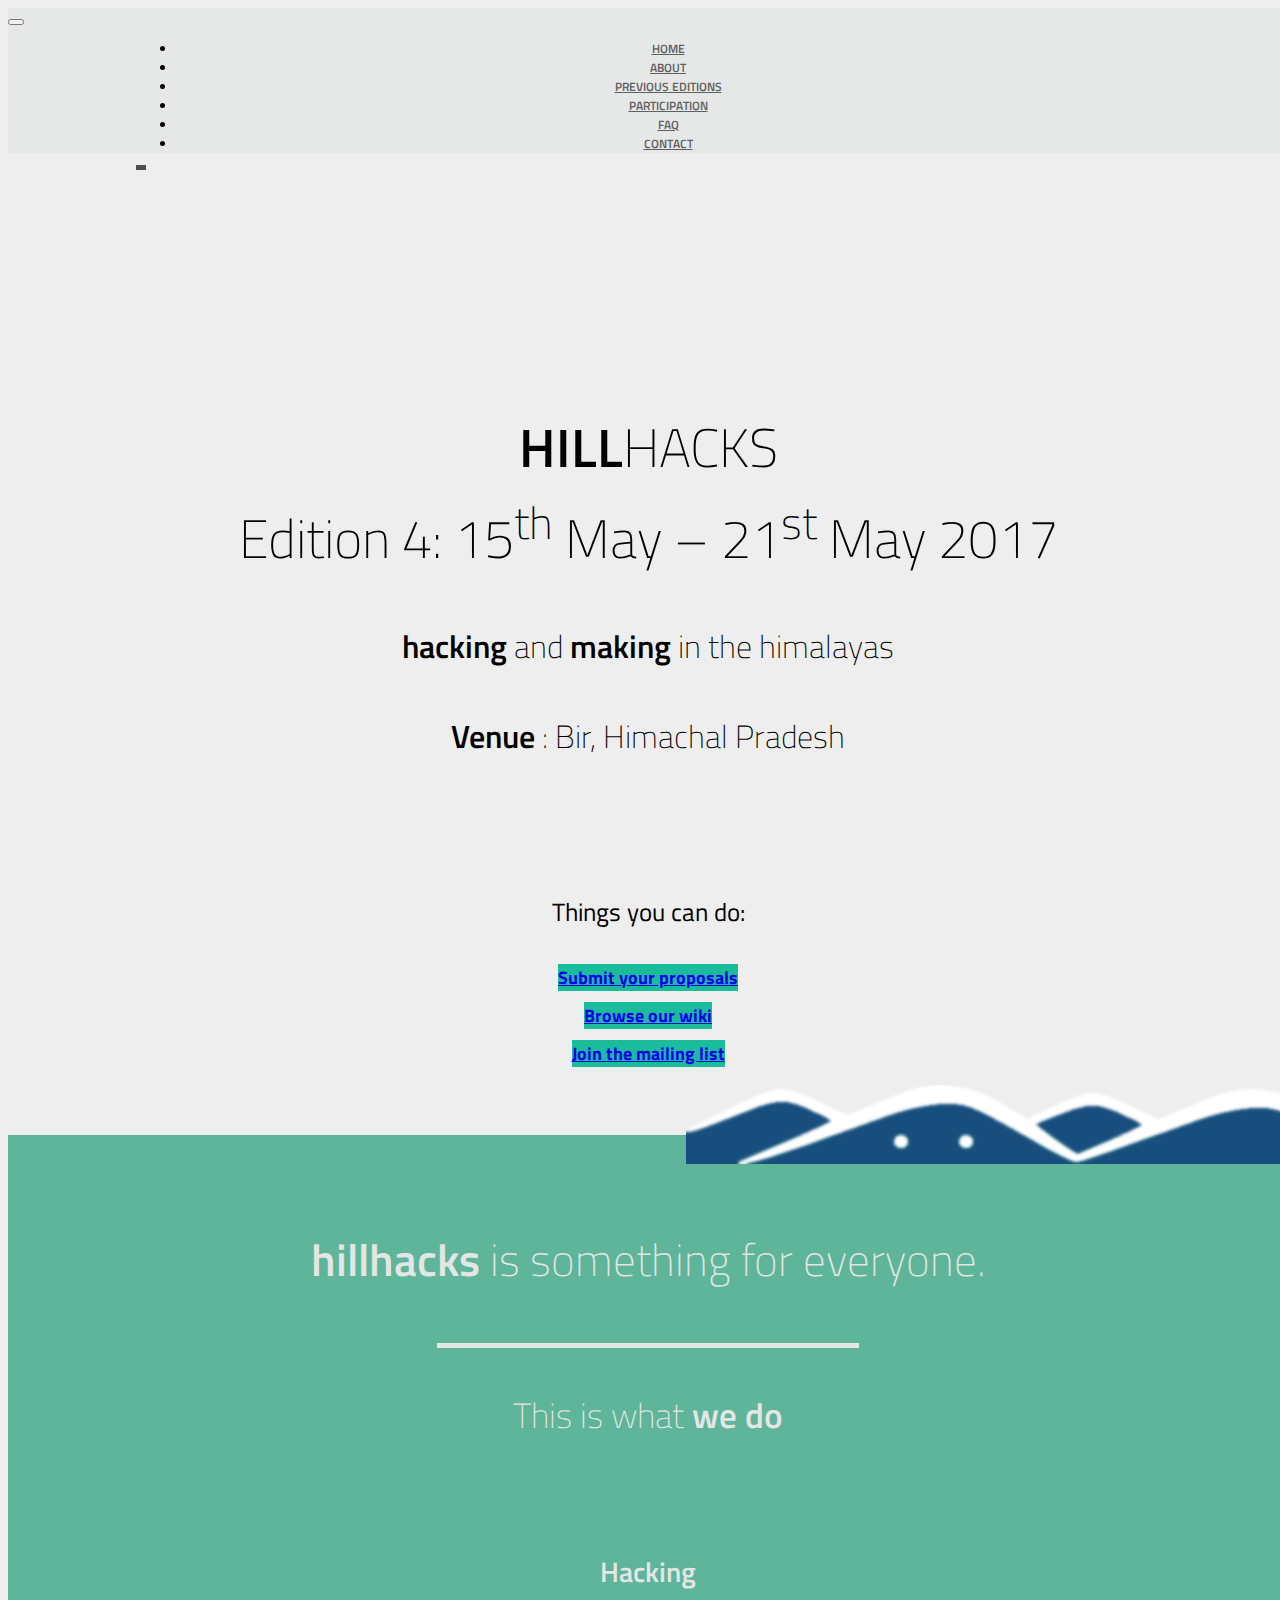
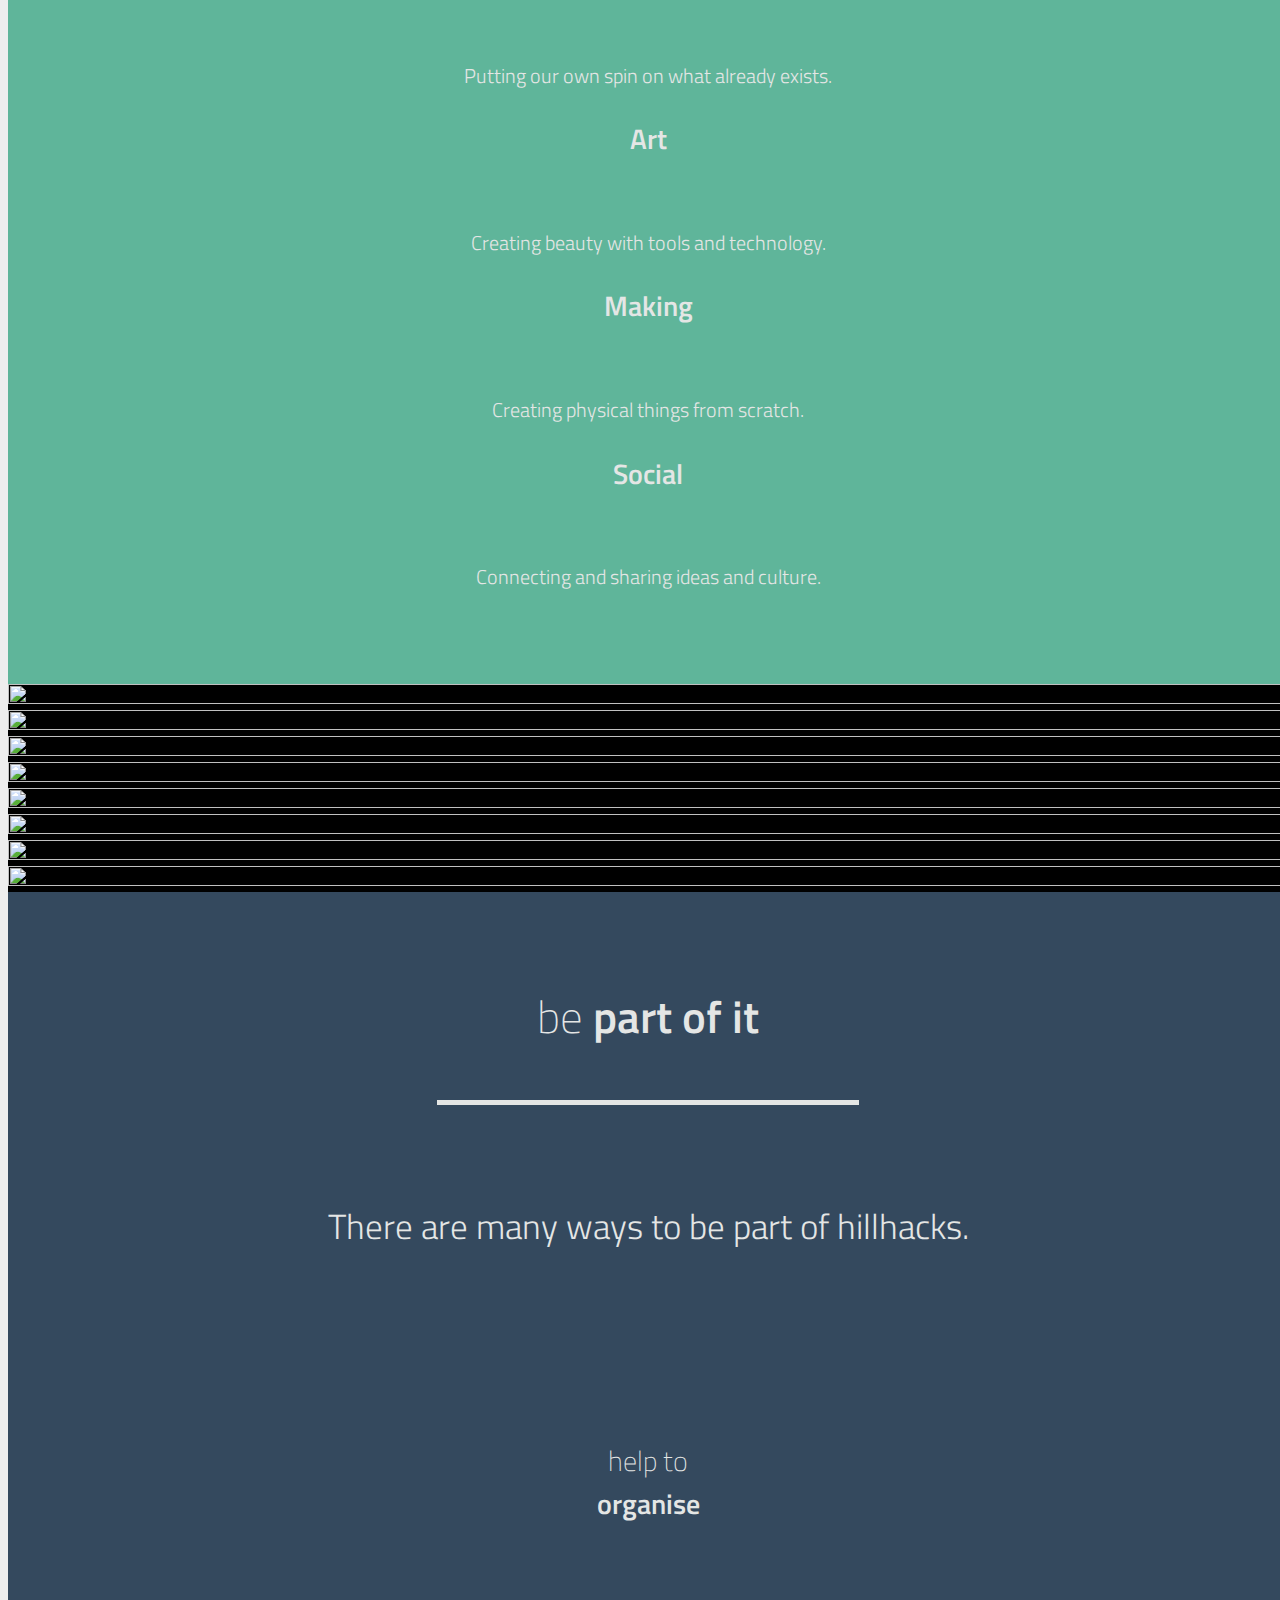
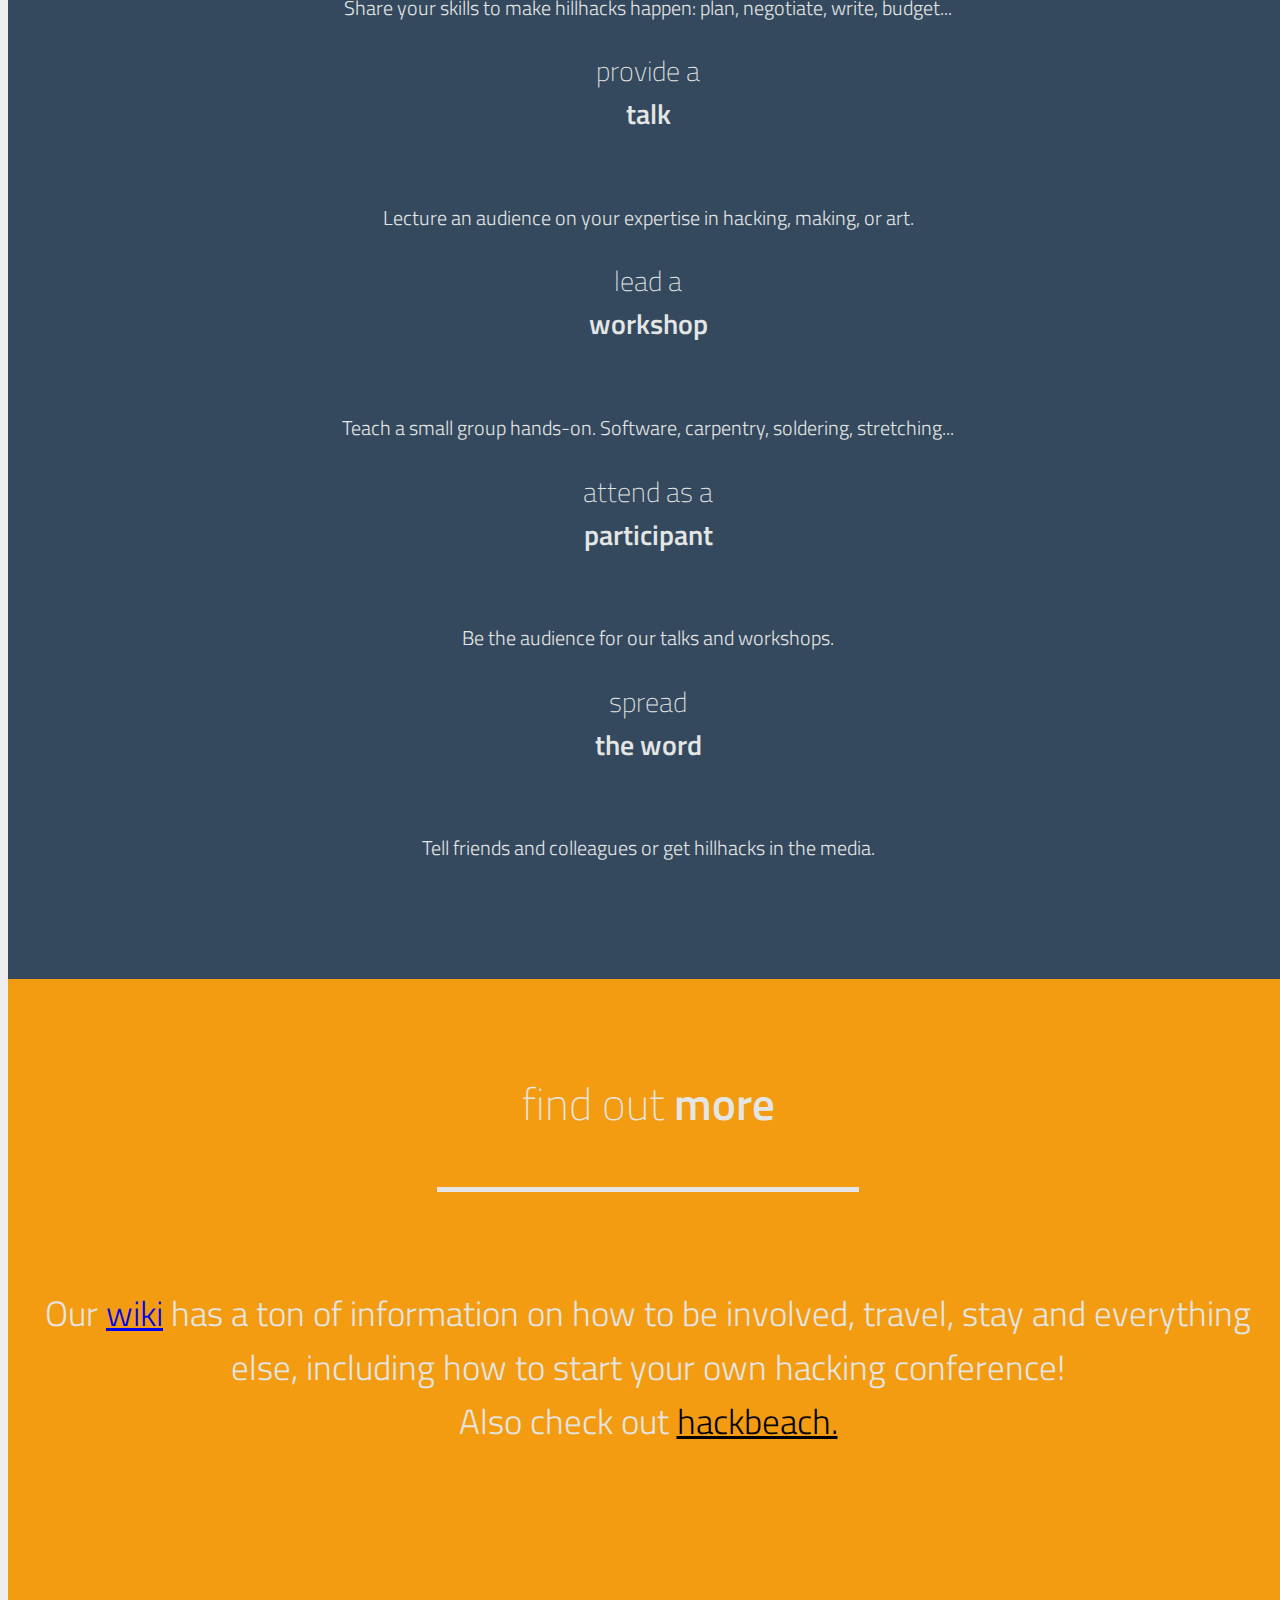
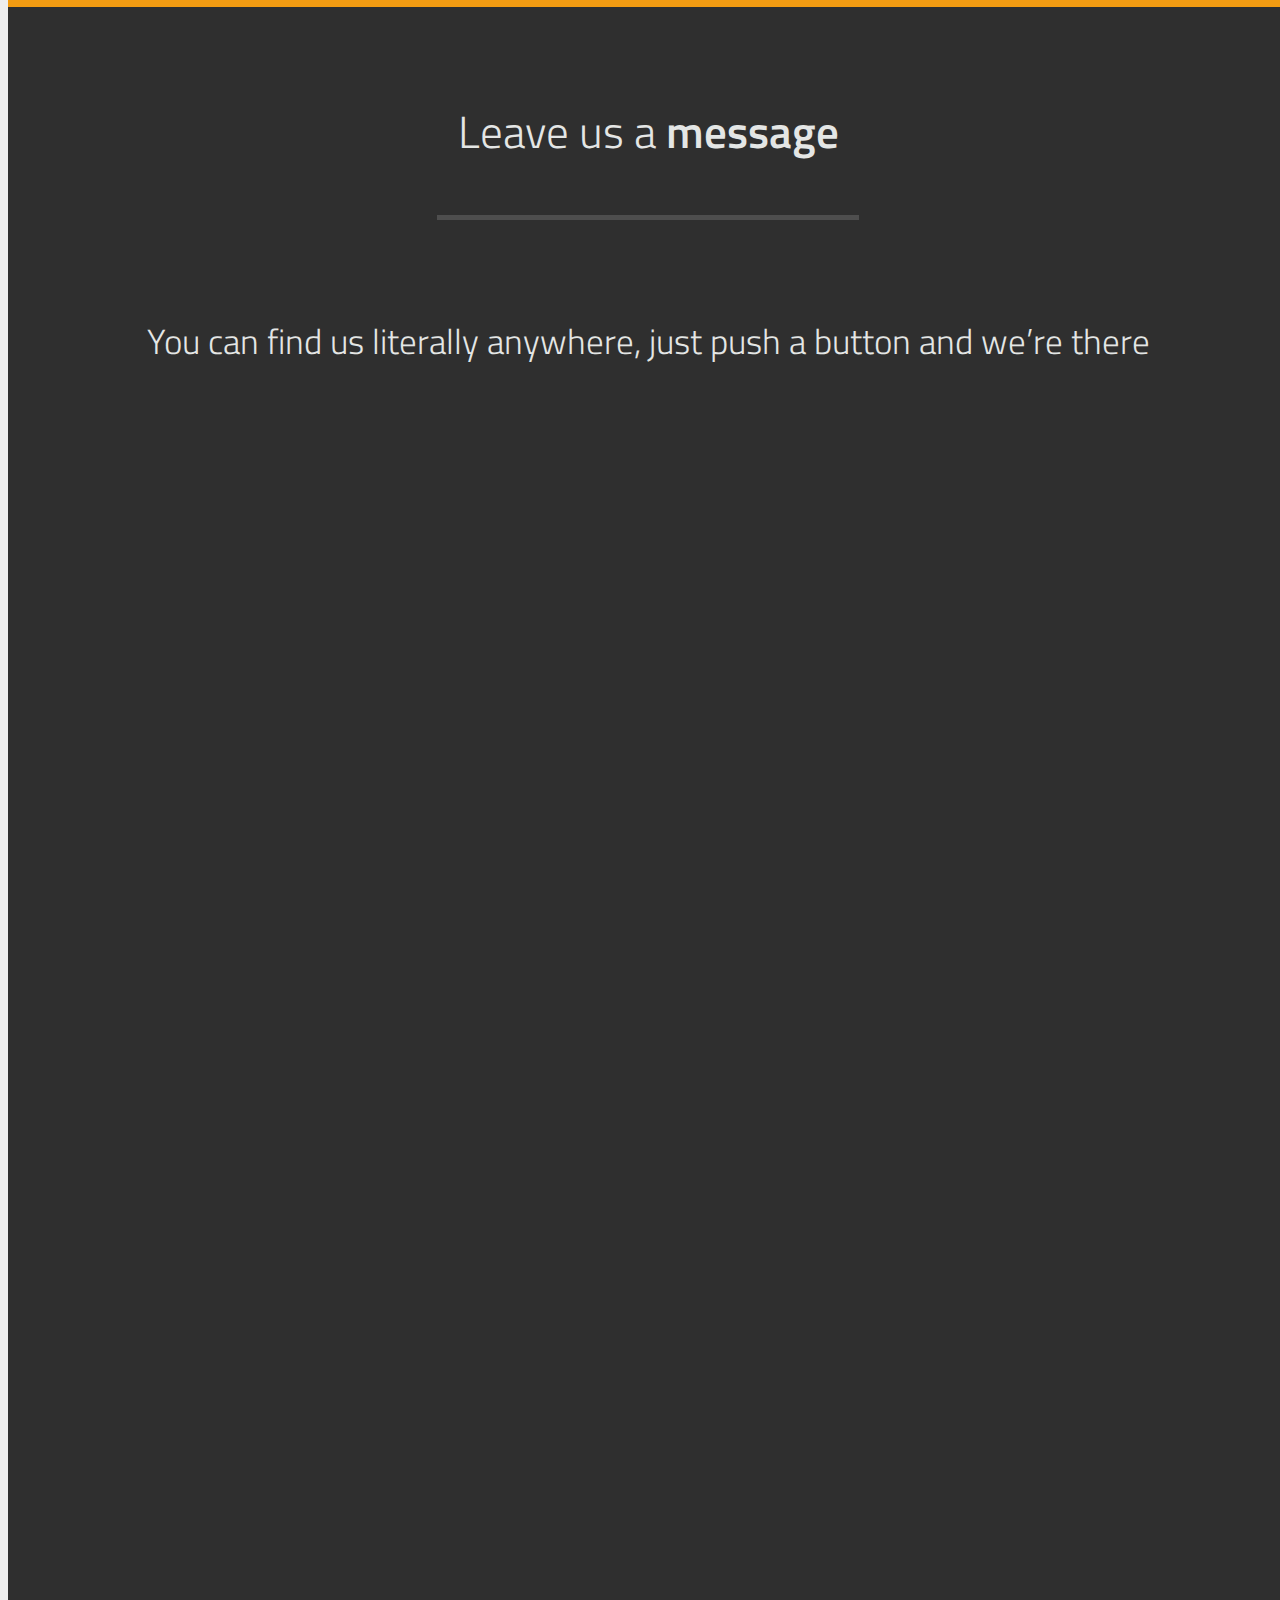
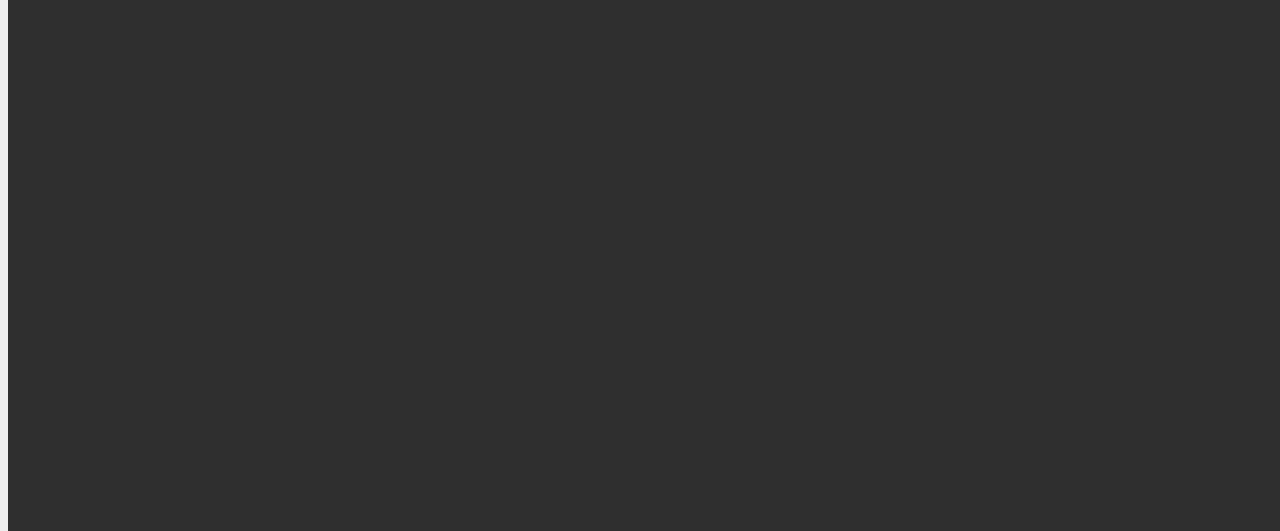
==== commit 01b34a25: "removed venue link for now" ====
--- a/index.html
+++ b/index.html
@@ -72,7 +72,7 @@
               class="font-thin">HACKS<br>Edition 4: 15<sup>th</sup> May &ndash; 21<sup>st</sup> May 2017</span></h1>
 					<h4 class="font-thin"><span class="font-semibold">hacking</span> and <span class="font-semibold">making</span> in the himalayas</h4>
           <h4 class="font-thin" style="margin-top: 1em">
-			  <span class="font-semibold">Venue</span> : <a href="https://pads.hillhacks.in/hh2017-venue" style="color:black;" target="_blank">Bir, Himachal Pradesh</a>
+			  <span class="font-semibold">Venue</span> : Bir, Himachal Pradesh</h4>
 </h4>
 				</div><!-- /col-12 -->
 			</div><!-- /row -->
